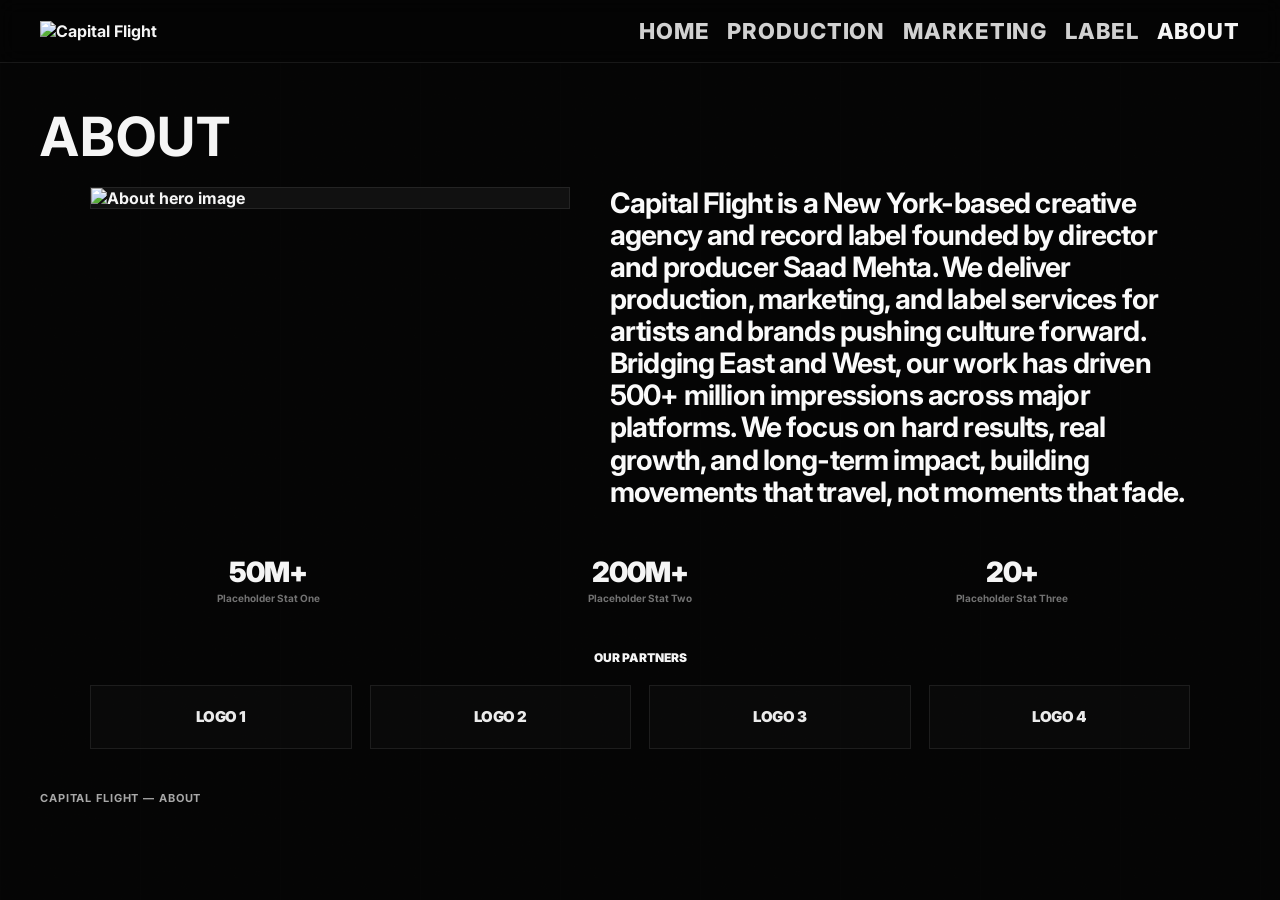
==== about.html @ e08f0485 "Update about.html" ====
<!DOCTYPE html>
<html lang="en">
<head>
  <meta charset="UTF-8" />
  <meta name="viewport" content="width=device-width, initial-scale=1.0" />
  <title>Capital Flight — About</title>
  <link rel="preconnect" href="https://fonts.googleapis.com">
  <link rel="preconnect" href="https://fonts.gstatic.com" crossorigin>
  <link href="https://fonts.googleapis.com/css2?family=Inter:wght@700;800;900&display=swap" rel="stylesheet">
  <link rel="stylesheet" href="style.css">
</head>
<body data-page="about">

  <!-- HEADER -->
  <header class="site-header">
    <div class="header-inner">
      <a class="brand" href="index.html" aria-label="Capital Flight home">
        <img
          class="site-logo"
          src="https://raw.githubusercontent.com/amadcore2099/CFNY/refs/heads/main/images/CF_LOGO_NEW.png"
          alt="Capital Flight"
        >
      </a>

      <button
        class="menu-toggle"
        id="menuToggle"
        aria-label="Open menu"
        aria-expanded="false"
        aria-controls="mobileMenu"
        type="button"
      >
        <span></span>
        <span></span>
        <span></span>
      </button>

      <nav class="main-nav" aria-label="Main navigation">
        <a href="index.html">Home</a>
        <a href="production.html">Production</a>
        <a href="marketing.html">Marketing</a>
        <a href="label.html">Label</a>
        <a href="about.html" aria-current="page">About</a>
      </nav>
    </div>
  </header>

  <!-- MOBILE MENU -->
  <div class="mobile-menu" id="mobileMenu" aria-hidden="true">
    <div class="mobile-menu-backdrop" id="mobileMenuBackdrop"></div>

    <div class="mobile-menu-panel">
      <button
        class="mobile-menu-close"
        id="mobileMenuClose"
        aria-label="Close menu"
        type="button"
      >
        Tap to close ✕
      </button>

      <nav class="mobile-nav" aria-label="Mobile navigation">
        <a href="index.html">Home</a>
        <a href="production.html">Production</a>
        <a href="marketing.html">Marketing</a>
        <a href="label.html">Label</a>
        <a href="about.html" aria-current="page">About</a>
      </nav>
    </div>
  </div>

  <main class="page" id="top">
    <section class="intro">
      <h1 class="intro-title">ABOUT</h1>
      <p class="intro-copy"></p>
    </section>

    <section class="about-shell">
      <div class="about-main">
        <figure class="about-hero">
          <img
            src="https://raw.githubusercontent.com/amadcore2099/CFNY/refs/heads/main/images/ABOUT_HERO.webp"
            alt="About hero image"
          >
        </figure>

        <section class="about-copy-wrap" aria-label="About text">
          <div class="about-copy-mask" id="aboutCopyMask"></div>

          <p class="about-copy about-copy-base">
            Capital Flight is a New York-based creative agency and record label founded by
            director and producer Saad Mehta. We deliver production, marketing, and label
            services for artists and brands pushing culture forward. Bridging East and West,
            our work has driven 500+ million impressions across major platforms. We focus on
            hard results, real growth, and long-term impact, building movements that travel,
            not moments that fade.
          </p>

          <p class="about-copy about-copy-top" id="aboutCopyTop" aria-hidden="true">
            Capital Flight is a New York-based creative agency and record label founded by
            director and producer Saad Mehta. We deliver production, marketing, and label
            services for artists and brands pushing culture forward. Bridging East and West,
            our work has driven 500+ million impressions across major platforms. We focus on
            hard results, real growth, and long-term impact, building movements that travel,
            not moments that fade.
          </p>
        </section>
      </div>

      <section class="about-stats" aria-label="Stats">
        <div class="stat">
          <span class="stat-number">50M+</span>
          <span class="stat-label">Placeholder Stat One</span>
        </div>

        <div class="stat">
          <span class="stat-number">200M+</span>
          <span class="stat-label">Placeholder Stat Two</span>
        </div>

        <div class="stat">
          <span class="stat-number">20+</span>
          <span class="stat-label">Placeholder Stat Three</span>
        </div>
      </section>

      <section class="partners" aria-label="Partners">
        <h2 class="partners-title">Our Partners</h2>

        <div class="partners-grid">
          <div class="partner-logo placeholder">Logo 1</div>
          <div class="partner-logo placeholder">Logo 2</div>
          <div class="partner-logo placeholder">Logo 3</div>
          <div class="partner-logo placeholder">Logo 4</div>
        </div>
      </section>
    </section>
  </main>

  <footer class="footer">Capital Flight — About</footer>

  <script src="app.js"></script>
</body>
</html>
---- style.css ----
/* ==================================================
   ROOT
================================================== */

:root{
  --bg: #050505;
  --text: #f5f5f5;
  --muted: #a8a8a8;
  --line: rgba(255,255,255,0.08);

  --max-width: 1240px;
  --transition: 240ms ease;

  /* background effects */
  --grid-size: 36px;
  --grid-line-color: rgba(185,185,185,0.035);
  --grid-opacity: 1;

  --grain-opacity: 0.08;
  --grain-blend: soft-light;
  --grain-image:
    url("data:image/svg+xml;utf8,<svg xmlns='http://www.w3.org/2000/svg' width='140' height='140' viewBox='0 0 140 140'><filter id='n'><feTurbulence type='fractalNoise' baseFrequency='0.9' numOctaves='2' stitchTiles='stitch'/></filter><rect width='100%25' height='100%25' filter='url(%23n)' opacity='1'/></svg>");

  /* card surface */
  --card-bg: rgba(255,255,255,0.03);
  --card-border: rgba(255,255,255,0.10);
  --card-hover-border: rgba(255,255,255,0.18);
  --card-thumb-bg: rgba(255,255,255,0.04);

  /* header controls */
  --header-bg: rgba(5,5,5,0.78);
  --header-border: rgba(255,255,255,0.08);
  --header-blur: 10px;
  --header-padding-y: 18px;
  --header-padding-x: 20px;
  --header-gap: 20px;
  --header-z: 20;

  /* logo controls */
  --logo-width: 180px;
  --logo-height: auto;
  --logo-max-width: none;
  --logo-offset-x: 0px;
  --logo-offset-y: 0px;

  /* nav controls */
  --nav-gap: 18px;
  --nav-link-size: 22px;
  --nav-letter-spacing: .04em;
  --nav-opacity: .85;

  /* mobile menu */
  --menu-button-size: 54px;
  --menu-bar-width: 42px;
  --menu-bar-height: 8px;
  --menu-bar-gap: 7px;
  --menu-overlay-bg: rgba(0,0,0,0.82);
  --menu-overlay-blur: 10px;
  --menu-panel-padding-top: 120px;
  --menu-panel-padding-x: 28px;
  --menu-panel-padding-bottom: 40px;
  --menu-link-size: clamp(28px, 7vw, 44px);
  --menu-close-size: 12px;

  /* about page */
  --about-width: 1100px;
  --about-gap: 40px;
  --about-pad-bottom: 42px;
  --about-image-col: minmax(320px, 480px);
  --about-text-col: minmax(320px, 1fr);

  --hero-radius: 0px;

  --about-body-size: clamp(22px, 2.2vw, 34px);
  --about-body-line: 1.14;
  --about-body-letter: -0.03em;

  --about-base-color: rgba(255,255,255,0.22);
  --about-top-color: rgba(255,255,255,0.98);

  --stat-number-size: 28px;
  --stat-label-size: 10px;

  --partner-logo-height: 34px;
  --partner-gap: 18px;

  --soft: rgba(255,255,255,0.44);
}


/* ==================================================
   RESET
================================================== */

*{
  box-sizing: border-box;
}

html{
  scroll-behavior: smooth;
}

body{
  position: relative;
  margin: 0;
  background: var(--bg);
  color: var(--text);
  font-family: "Inter", sans-serif;
  font-weight: 700;
  -webkit-font-smoothing: antialiased;
}

body.modal-open{
  overflow: hidden;
}

img{
  display: block;
  width: 100%;
}

a{
  color: inherit;
  text-decoration: none;
}


/* ==================================================
   BACKGROUND EFFECTS
================================================== */

body::before{
  content: "";
  position: fixed;
  inset: 0;
  z-index: 0;
  pointer-events: none;
  opacity: .45;
  background-image:
    repeating-linear-gradient(
      to right,
      rgba(255,255,255,0.035) 0px,
      rgba(255,255,255,0.035) 1px,
      transparent 1px,
      transparent 140px
    );
  mix-blend-mode: overlay;
}

body::after{
  content: "";
  position: fixed;
  inset: -20%;
  z-index: 1;
  pointer-events: none;
  opacity: var(--grain-opacity);
  background-image: var(--grain-image);
  background-repeat: repeat;
  background-size: 180px 180px;
  mix-blend-mode: var(--grain-blend);
  animation: grainShift 8s steps(8) infinite;
}

@keyframes grainShift{
  0%   { transform: translate(0, 0); }
  20%  { transform: translate(-2%, 1.5%); }
  40%  { transform: translate(1.5%, -2%); }
  60%  { transform: translate(-1%, 2%); }
  80%  { transform: translate(2%, -1%); }
  100% { transform: translate(0, 0); }
}

/* keep content above bg effects */
.site-header,
.page,
.footer,
.home-main,
.video-lightbox,
.thumb-clone{
  position: relative;
  z-index: 2;
}


/* ==================================================
   HEADER
================================================== */

.site-header{
  position: sticky;
  top: 0;
  z-index: var(--header-z);
  background: var(--header-bg);
  backdrop-filter: blur(var(--header-blur));
  border-bottom: 1px solid var(--header-border);
}

.header-inner{
  display: flex;
  justify-content: space-between;
  align-items: center;
  gap: var(--header-gap);

  max-width: var(--max-width);
  margin: auto;
  padding: var(--header-padding-y) var(--header-padding-x);
}

.brand{
  display: flex;
  align-items: center;
  flex-shrink: 0;
  white-space: nowrap;
}

.site-logo{
  display: block;
  width: var(--logo-width);
  height: var(--logo-height);
  max-width: var(--logo-max-width);
  object-fit: contain;
  transform: translate(var(--logo-offset-x), var(--logo-offset-y));
}

.main-nav{
  display: flex;
  flex-wrap: wrap;
  justify-content: flex-end;
  gap: var(--nav-gap);
}

.main-nav a,
.home-nav a{
  font-size: var(--nav-link-size);
  letter-spacing: var(--nav-letter-spacing);
  text-transform: uppercase;
  opacity: var(--nav-opacity);
  transition:
    opacity var(--transition),
    transform var(--transition),
    color var(--transition);
  font-weight: 800;
}

.main-nav a:hover,
.home-nav a:hover,
.main-nav a[aria-current="page"],
.mobile-nav a[aria-current="page"]{
  opacity: 1;
}

.main-nav a:hover,
.home-nav a:hover{
  transform: translateY(-1px);
}


/* ==================================================
   MOBILE MENU
================================================== */

.menu-toggle{
  display: none;
  flex-direction: column;
  justify-content: center;
  gap: var(--menu-bar-gap);
  width: var(--menu-button-size);
  height: var(--menu-button-size);
  padding: 0;
  border: 0;
  background: transparent;
  cursor: pointer;
  flex-shrink: 0;
}

.menu-toggle span{
  display: block;
  width: var(--menu-bar-width);
  height: var(--menu-bar-height);
  margin-left: auto;
  border-radius: 999px;
  background: #fff;
  transition: transform var(--transition), opacity var(--transition);
}

.mobile-menu{
  position: fixed;
  inset: 0;
  z-index: 9998;
  opacity: 0;
  visibility: hidden;
  pointer-events: none;
  transition: opacity var(--transition), visibility var(--transition);
}

.mobile-menu.is-open{
  opacity: 1;
  visibility: visible;
  pointer-events: auto;
}

.mobile-menu-backdrop{
  position: absolute;
  inset: 0;
  background: var(--menu-overlay-bg);
  backdrop-filter: blur(var(--menu-overlay-blur));
  -webkit-backdrop-filter: blur(var(--menu-overlay-blur));
}

.mobile-menu-panel{
  position: relative;
  z-index: 2;
  display: flex;
  flex-direction: column;
  justify-content: center;
  min-height: 100%;
  padding:
    var(--menu-panel-padding-top)
    var(--menu-panel-padding-x)
    var(--menu-panel-padding-bottom);
}

.mobile-menu-close{
  position: absolute;
  top: 28px;
  right: 24px;
  border: 0;
  background: transparent;
  color: var(--text);
  font: inherit;
  font-size: var(--menu-close-size);
  letter-spacing: .12em;
  text-transform: uppercase;
  cursor: pointer;
  opacity: .8;
  transition: opacity var(--transition);
}

.mobile-menu-close:hover{
  opacity: 1;
}

.mobile-nav{
  display: flex;
  flex-direction: column;
  align-items: flex-start;
  gap: 20px;
}

.mobile-nav a{
  font-size: var(--menu-link-size);
  line-height: 1;
  letter-spacing: .04em;
  text-transform: uppercase;
  transition: opacity var(--transition), transform var(--transition);
}

.mobile-nav a:hover{
  opacity: .7;
  transform: translateX(2px);
}


/* ==================================================
   PAGE LAYOUT
================================================== */

.page{
  max-width: var(--max-width);
  margin: auto;
  padding: 40px 20px var(--about-pad-bottom);
}

.intro{
  display: flex;
  justify-content: space-between;
  align-items: flex-end;
  gap: 20px;
  padding: 8px 0 24px;
}

.intro-title{
  margin: 0;
  font-size: clamp(30px, 5vw, 54px);
  line-height: .96;
  letter-spacing: .02em;
  text-transform: uppercase;
}

.intro-copy{
  max-width: 520px;
  margin: 0;
  color: var(--muted);
  font-size: 13px;
  line-height: 1.6;
}


/* ==================================================
   ARCHIVE
================================================== */

.archive-year{
  padding: 40px 0 10px;
  border-top: 1px solid var(--line);
}

.archive-year:first-of-type{
  padding-top: 12px;
  border-top: 0;
}

.year-label{
  margin: 0 0 22px;
  font-size: 32px;
  letter-spacing: .03em;
}

.project-grid{
  display: grid;
  grid-template-columns: repeat(3, 1fr);
  gap: 28px 22px;
}


/* ==================================================
   PROJECT CARD
================================================== */

.project-card{
  position: relative;
  display: block;
  overflow: hidden;
  cursor: pointer;

  background: var(--card-bg);
  border: none;
  backdrop-filter: blur(6px);
  -webkit-backdrop-filter: blur(6px);

  transition:
    transform var(--transition),
    box-shadow var(--transition),
    background var(--transition),
    filter var(--transition);
}

.project-card:hover,
.project-card:focus-visible{
  transform: translateY(-4px);
  box-shadow: 0 20px 50px rgba(0,0,0,0.34);
  background: rgba(255,255,255,0.05);
}

.project-thumb{
  position: relative;
  aspect-ratio: 16 / 10;
  overflow: hidden;
  background: var(--card-thumb-bg);
}

.project-thumb::after{
  content: "";
  position: absolute;
  inset: 0;
  background:
    linear-gradient(
      to top,
      rgba(0,0,0,0.36) 0%,
      rgba(0,0,0,0.08) 38%,
      rgba(0,0,0,0) 70%
    );
  opacity: 0;
  transition: opacity var(--transition);
  pointer-events: none;
  z-index: 1;
}

.project-thumb img{
  width: 100%;
  height: 100%;
  object-fit: cover;
  transition:
    transform .45s ease,
    opacity var(--transition),
    filter var(--transition);
}

.project-card:hover .project-thumb::after,
.project-card:focus-visible .project-thumb::after{
  opacity: 1;
}

.project-card:hover .project-thumb img,
.project-card:focus-visible .project-thumb img{
  transform: scale(1.04);
  opacity: .5;
  filter: brightness(0.62);
}

.project-info{
  position: absolute;
  inset: 0;
  z-index: 3;

  display: flex;
  flex-direction: column;
  align-items: center;
  justify-content: center;

  padding: 20px;
  text-align: center;
  pointer-events: none;

  opacity: 0;
  background: transparent;

  transition: opacity var(--transition);
}

.project-card:hover .project-info,
.project-card:focus-visible .project-info{
  opacity: 1;
}


/* ==================================================
   PROJECT OVERLAY
================================================== */

.project-overlay{
  position: absolute;
  inset: 0;
  display: grid;
  place-items: center;
  pointer-events: none;

  background: rgba(0,0,0,0);
  backdrop-filter: blur(0px);
  -webkit-backdrop-filter: blur(0px);

  transition:
    background var(--transition),
    backdrop-filter var(--transition),
    -webkit-backdrop-filter var(--transition);
}

.project-card:hover .project-overlay,
.project-card:focus-visible .project-overlay{
  background: rgba(0,0,0,0.22);
  backdrop-filter: blur(4px);
  -webkit-backdrop-filter: blur(4px);
}


/* ==================================================
   TEXT
================================================== */

.project-title{
  margin: 0;

  font-size: clamp(18px, 2.6vw, 34px);
  line-height: 1.08;
  letter-spacing: -0.005em;
  text-transform: uppercase;

  color: rgba(255,255,255,0.92);

  transform: translateY(14px);
  opacity: 0;

  transition:
    transform var(--transition),
    opacity var(--transition);

  transition-delay: 40ms;
}

.project-sub{
  margin: 10px 0 0;

  font-size: clamp(13px, 1.2vw, 16px);
  letter-spacing: .12em;
  text-transform: uppercase;

  color: #ffffff;

  transform: translateY(14px);
  opacity: 0;

  transition:
    transform var(--transition),
    opacity var(--transition);

  transition-delay: 90ms;
}

.project-card:hover .project-title,
.project-card:focus-visible .project-title{
  transform: translateY(0);
  opacity: 1;
}

.project-card:hover .project-sub,
.project-card:focus-visible .project-sub{
  transform: translateY(0);
  opacity: 1;
}


/* ==================================================
   FOOTER
================================================== */

.footer{
  max-width: var(--max-width);
  margin: auto;
  padding: 0 20px 40px;
  color: var(--muted);
  font-size: 11px;
  letter-spacing: .08em;
  text-transform: uppercase;
}


/* ==================================================
   VIDEO LIGHTBOX
================================================== */

.video-lightbox{
  position: fixed;
  inset: 0;
  z-index: 9999;

  display: flex;
  align-items: center;
  justify-content: center;
  padding: 28px;

  background: rgba(0,0,0,0.1);
  backdrop-filter: blur(0px);
  -webkit-backdrop-filter: blur(0px);

  opacity: 0;
  visibility: hidden;
  pointer-events: none;

  transition:
    opacity 300ms ease,
    visibility 300ms ease,
    background 300ms ease,
    backdrop-filter 300ms ease,
    -webkit-backdrop-filter 300ms ease;
}

.video-lightbox.is-open{
  opacity: 1;
  visibility: visible;
  pointer-events: auto;
  background: rgba(0,0,0,0.82);
  backdrop-filter: blur(16px);
  -webkit-backdrop-filter: blur(16px);
}

.video-lightbox-inner{
  position: relative;
  width: min(75vw, 980px);
}

.video-frame-wrap{
  position: relative;
  width: 100%;
  aspect-ratio: 16 / 9;
  overflow: hidden;

  background: #000;
  border: 1px solid rgba(255,255,255,0.12);
  box-shadow: 0 40px 100px rgba(0,0,0,0.55);

  opacity: 0;
  transition: opacity 220ms ease;
}

.video-frame-wrap.is-ready{
  opacity: 1;
}

.video-frame-wrap iframe{
  display: block;
  width: 100%;
  height: 100%;
  border: 0;
}

.video-poster{
  position: absolute;
  inset: 0;
  background-position: center;
  background-size: cover;
  background-repeat: no-repeat;
  opacity: 1;
  transition: opacity 220ms ease;
}

.video-poster.is-hidden{
  opacity: 0;
}

.video-close{
  position: absolute;
  top: -14px;
  right: -14px;
  z-index: 4;

  display: grid;
  place-items: center;
  width: 46px;
  height: 46px;

  border-radius: 999px;
  border: 1px solid rgba(255,255,255,0.18);
  background: rgba(0,0,0,0.85);
  color: #fff;

  font: inherit;
  font-size: 16px;
  cursor: pointer;

  transition:
    transform var(--transition),
    background var(--transition);
}

.video-close:hover{
  transform: scale(1.06);
  background: rgba(20,20,20,0.95);
}

.video-fallback{
  position: absolute;
  right: 16px;
  bottom: 16px;
  z-index: 3;
}

.video-fallback a{
  display: inline-flex;
  align-items: center;
  justify-content: center;
  min-height: 42px;
  padding: 0 16px;

  border: 1px solid rgba(255,255,255,0.18);
  background: rgba(0,0,0,0.72);
  color: #fff;

  font-size: 11px;
  letter-spacing: .08em;
  text-transform: uppercase;
}


/* ==================================================
   THUMB CLONE
================================================== */

.thumb-clone{
  position: fixed;
  z-index: 10001;
  overflow: hidden;
  pointer-events: none;
  transform-origin: center center;

  border-radius: 0;
  background: #111;
  box-shadow: 0 24px 70px rgba(0,0,0,0.42);
}

.thumb-clone img{
  display: block;
  width: 100%;
  height: 100%;
  object-fit: cover;
}


/* ==================================================
   ABOUT
================================================== */

.about-shell{
  width: min(100%, var(--about-width));
  margin: 0 auto;
}

.about-main{
  display: grid;
  grid-template-columns: var(--about-image-col) var(--about-text-col);
  gap: var(--about-gap);
  align-items: start;
  margin-bottom: 42px;
}

.about-hero{
  position: relative;
  margin: 0;
  border: 1px solid var(--line);
  border-radius: var(--hero-radius);
  overflow: hidden;
  background: #111;
  width: 100%;
}

.about-hero img{
  display: block;
  width: 100%;
  height: auto;
  object-fit: cover;
}

.about-copy-wrap{
  position: relative;
  margin: 0;
  width: 100%;
}

.about-copy-mask{
  display: none;
}

.about-copy{
  margin: 0;
  font-size: var(--about-body-size);
  line-height: var(--about-body-line);
  letter-spacing: var(--about-body-letter);
  text-align: left;
  font-weight: 700;
  color: var(--about-top-color);
  -webkit-font-smoothing: antialiased;
}

.about-copy-base{
  position: relative;
  z-index: 1;
  color: var(--about-top-color);
}

.about-copy-top{
  display: none;
}

.about-stats{
  display: grid;
  grid-template-columns: repeat(3, minmax(0, 1fr));
  gap: 16px;
  margin: 0 0 42px;
  padding-top: 8px;
}

.stat{
  text-align: center;
}

.stat-number{
  display: block;
  margin-bottom: 6px;
  color: var(--text);
  font-size: var(--stat-number-size);
  line-height: 1;
  font-weight: 900;
  letter-spacing: -0.04em;
}

.stat-label{
  display: block;
  color: var(--soft);
  font-size: var(--stat-label-size);
  line-height: 1.2;
  font-weight: 700;
}

.partners{
  padding-top: 4px;
}

.partners-title{
  margin: 0 0 20px;
  text-align: center;
  color: var(--text);
  font-size: 12px;
  font-weight: 900;
  letter-spacing: 0;
  text-transform: uppercase;
}

.partners-grid{
  display: grid;
  grid-template-columns: repeat(4, minmax(0, 1fr));
  gap: var(--partner-gap);
  align-items: center;
}

.partner-logo{
  display: flex;
  align-items: center;
  justify-content: center;
  min-height: 58px;
  border: 1px solid transparent;
  color: rgba(255,255,255,0.92);
  font-size: 17px;
  font-weight: 900;
  letter-spacing: -0.03em;
  text-transform: uppercase;
  text-align: center;
}

.partner-logo img{
  display: block;
  max-width: 100%;
  max-height: var(--partner-logo-height);
  width: auto;
  height: auto;
  object-fit: contain;
  filter: grayscale(1) brightness(1.2);
  opacity: 0.95;
}

.partner-logo.placeholder{
  min-height: 64px;
  padding: 6px;
  border-color: var(--line);
  background: rgba(255,255,255,0.02);
  font-size: 15px;
  line-height: 1;
}

.contact-copy{
  max-width: 720px;
  margin: 0;
  color: var(--muted);
  font-size: 14px;
  line-height: 1.7;
}


/* ==================================================
   HOME
================================================== */

.home-main{
  max-width: 900px;
  margin: 0 auto;
  padding: 80px 20px 100px;
}

.home-title{
  margin: 0 0 18px;
  font-size: clamp(40px, 9vw, 96px);
  line-height: .9;
  letter-spacing: .02em;
  text-transform: uppercase;
}

.home-copy{
  max-width: 560px;
  margin: 0 0 40px;
  color: var(--muted);
  font-size: 14px;
  line-height: 1.7;
}

.home-nav{
  display: grid;
  grid-template-columns: repeat(2, minmax(0, 1fr));
  gap: 18px;
}

.home-link{
  display: block;
  padding: 22px;
  background: rgba(255,255,255,0.025);
  border: 1px solid var(--line);
  backdrop-filter: blur(6px);
  -webkit-backdrop-filter: blur(6px);

  transition:
    transform var(--transition),
    border-color var(--transition),
    box-shadow var(--transition),
    background var(--transition);
}

.home-link:hover{
  transform: translateY(-4px);
  border-color: rgba(255,255,255,0.14);
  box-shadow: 0 20px 50px rgba(0,0,0,0.28);
  background: rgba(255,255,255,0.04);
}

.home-link-title{
  display: block;
  margin-bottom: 8px;
  font-size: 18px;
  letter-spacing: .04em;
  text-transform: uppercase;
}

.home-link-sub{
  display: block;
  color: var(--muted);
  font-size: 11px;
  line-height: 1.5;
  letter-spacing: .08em;
  text-transform: uppercase;
}


/* ==================================================
   RESPONSIVE
================================================== */

@media (max-width: 1000px){
  .project-grid{
    grid-template-columns: repeat(2, 1fr);
  }

  .about-main{
    grid-template-columns: 1fr;
    gap: 28px;
  }
}

@media (max-width: 760px){
  :root{
    --grid-size: 28px;
    --grain-opacity: 0.06;
    --logo-width: 160px;

    --menu-button-size: 52px;
    --menu-bar-width: 40px;
    --menu-bar-height: 8px;
    --menu-bar-gap: 7px;
    --menu-panel-padding-top: 120px;
    --menu-panel-padding-x: 24px;
    --menu-panel-padding-bottom: 40px;

    --about-width: 100%;
    --about-gap: 24px;
    --about-body-size: clamp(26px, 7.2vw, 40px);
    --about-body-line: 1.06;
    --stat-number-size: 24px;
    --partner-gap: 12px;
    --partner-logo-height: 28px;
  }

  .header-inner{
    flex-direction: row;
    justify-content: space-between;
    align-items: center;
  }

  .main-nav{
    display: none;
  }

  .menu-toggle{
    display: flex;
  }

  .intro{
    flex-direction: column;
    align-items: flex-start;
  }

  .project-grid,
  .home-nav{
    grid-template-columns: 1fr;
  }

  .about-stats{
    grid-template-columns: 1fr;
  }

  .partners-grid{
    grid-template-columns: repeat(2, minmax(0, 1fr));
  }

  .project-card iframe,
  .project-card video,
  .project-card .project-thumb,
  .project-card .project-overlay{
    pointer-events: none;
  }

  .video-lightbox{
    padding: 16px;
  }

  .video-lightbox-inner{
    width: 100%;
  }

  .video-close{
    top: -10px;
    right: -4px;
    width: 42px;
    height: 42px;
  }

  .partner-logo{
    font-size: 14px;
  }
}

@media (max-width: 560px){
  .partners-grid{
    grid-template-columns: 1fr;
  }
}
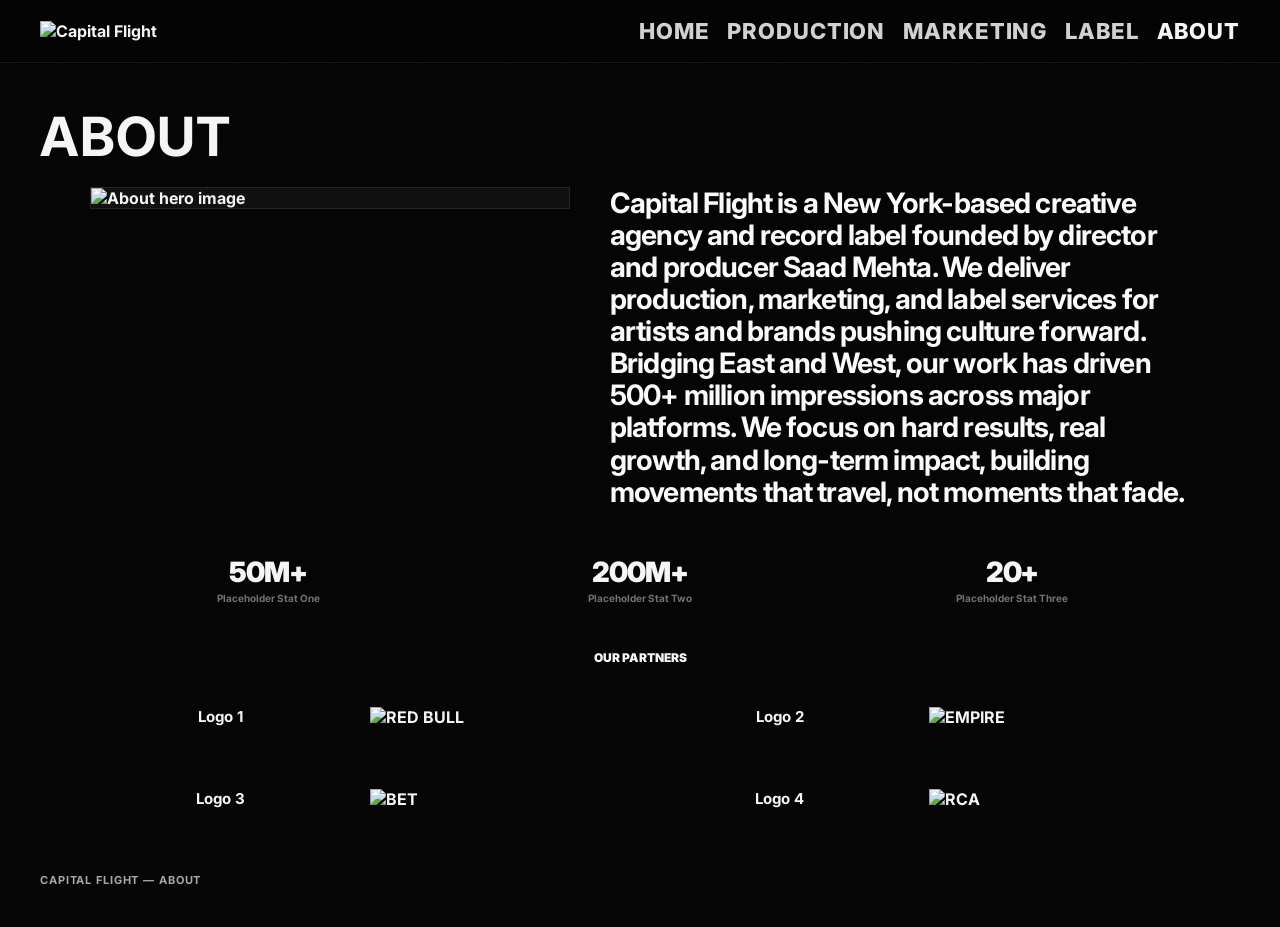
==== commit 75cf6844: "Update about.html" ====
--- a/about.html
+++ b/about.html
@@ -129,9 +129,13 @@
 
         <div class="partners-grid">
           <div class="partner-logo placeholder">Logo 1</div>
+          <img src="https://raw.githubusercontent.com/amadcore2099/CFNY/refs/heads/main/images/RED%20BULL.png" alt="RED BULL">
           <div class="partner-logo placeholder">Logo 2</div>
+          <img src="https://raw.githubusercontent.com/amadcore2099/CFNY/refs/heads/main/images/EMPIRE.png" alt="EMPIRE">
           <div class="partner-logo placeholder">Logo 3</div>
+          <img src="https://raw.githubusercontent.com/amadcore2099/CFNY/refs/heads/main/images/BET.png" alt="BET">
           <div class="partner-logo placeholder">Logo 4</div>
+             <img src="https://raw.githubusercontent.com/amadcore2099/CFNY/refs/heads/main/images/RCA.png" alt="RCA">
         </div>
       </section>
     </section>
--- a/style.css
+++ b/style.css
@@ -905,14 +905,14 @@
   display: flex;
   align-items: center;
   justify-content: center;
-  min-height: 58px;
-  border: 1px solid transparent;
-  color: rgba(255,255,255,0.92);
-  font-size: 17px;
-  font-weight: 900;
-  letter-spacing: -0.03em;
-  text-transform: uppercase;
-  text-align: center;
+
+  /* kill all box visuals */
+  background: none !important;
+  border: none !important;
+  box-shadow: none !important;
+
+  padding: 0;
+  min-height: auto;
 }
 
 .partner-logo img{
@@ -922,8 +922,9 @@
   width: auto;
   height: auto;
   object-fit: contain;
-  filter: grayscale(1) brightness(1.2);
-  opacity: 0.95;
+
+  filter: none;
+  opacity: 1;
 }
 
 .partner-logo.placeholder{
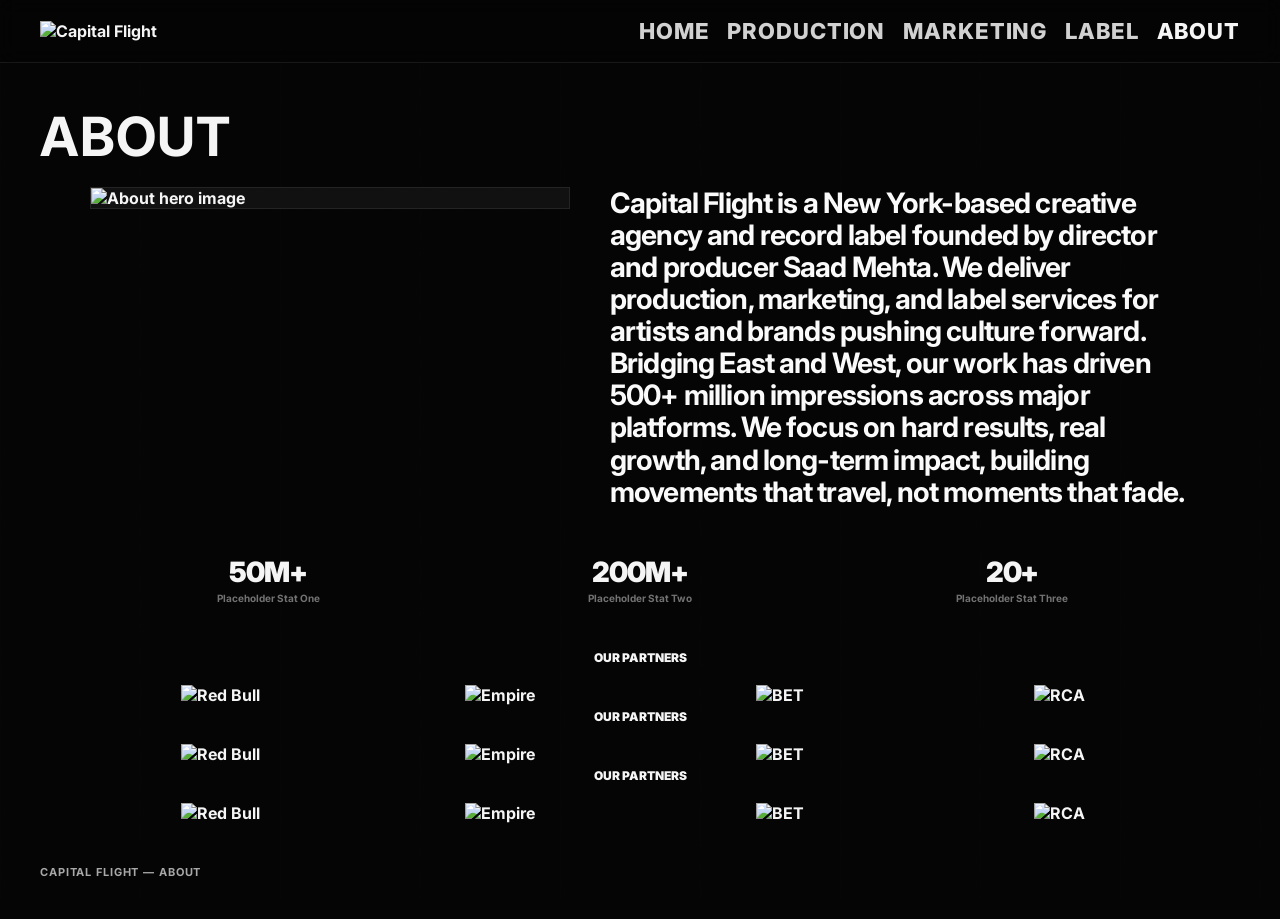
==== commit e48d53c1: "Update about.html" ====
--- a/about.html
+++ b/about.html
@@ -124,21 +124,69 @@
         </div>
       </section>
 
-      <section class="partners" aria-label="Partners">
-        <h2 class="partners-title">Our Partners</h2>
+<section class="partners" aria-label="Partners">
+  <h2 class="partners-title">Our Partners</h2>
 
-        <div class="partners-grid">
-          <div class="partner-logo placeholder">Logo 1</div>
-          <img src="https://raw.githubusercontent.com/amadcore2099/CFNY/refs/heads/main/images/RED%20BULL.png" alt="RED BULL">
-          <div class="partner-logo placeholder">Logo 2</div>
-          <img src="https://raw.githubusercontent.com/amadcore2099/CFNY/refs/heads/main/images/EMPIRE.png" alt="EMPIRE">
-          <div class="partner-logo placeholder">Logo 3</div>
-          <img src="https://raw.githubusercontent.com/amadcore2099/CFNY/refs/heads/main/images/BET.png" alt="BET">
-          <div class="partner-logo placeholder">Logo 4</div>
-             <img src="https://raw.githubusercontent.com/amadcore2099/CFNY/refs/heads/main/images/RCA.png" alt="RCA">
-        </div>
-      </section>
-    </section>
+  <div class="partners-grid">
+    <div class="partner-logo">
+      <img src="https://raw.githubusercontent.com/amadcore2099/CFNY/refs/heads/main/images/RED%20BULL.png" alt="Red Bull">
+    </div>
+
+    <div class="partner-logo">
+      <img src="https://raw.githubusercontent.com/amadcore2099/CFNY/refs/heads/main/images/EMPIRE.png" alt="Empire">
+    </div>
+
+    <div class="partner-logo">
+      <img src="https://raw.githubusercontent.com/amadcore2099/CFNY/refs/heads/main/images/BET.png" alt="BET">
+    </div>
+
+    <div class="partner-logo">
+      <img src="https://raw.githubusercontent.com/amadcore2099/CFNY/refs/heads/main/images/RCA.png" alt="RCA">
+    </div>
+  </div>
+<section class="partners" aria-label="Partners">
+  <h2 class="partners-title">Our Partners</h2>
+
+  <div class="partners-grid">
+    <div class="partner-logo">
+      <img src="https://raw.githubusercontent.com/amadcore2099/CFNY/refs/heads/main/images/RED%20BULL.png" alt="Red Bull">
+    </div>
+
+    <div class="partner-logo">
+      <img src="https://raw.githubusercontent.com/amadcore2099/CFNY/refs/heads/main/images/EMPIRE.png" alt="Empire">
+    </div>
+
+    <div class="partner-logo">
+      <img src="https://raw.githubusercontent.com/amadcore2099/CFNY/refs/heads/main/images/BET.png" alt="BET">
+    </div>
+
+    <div class="partner-logo">
+      <img src="https://raw.githubusercontent.com/amadcore2099/CFNY/refs/heads/main/images/RCA.png" alt="RCA">
+    </div>
+  </div>
+</section>
+  <section class="partners" aria-label="Partners">
+  <h2 class="partners-title">Our Partners</h2>
+
+  <div class="partners-grid">
+    <div class="partner-logo">
+      <img src="https://raw.githubusercontent.com/amadcore2099/CFNY/refs/heads/main/images/RED%20BULL.png" alt="Red Bull">
+    </div>
+
+    <div class="partner-logo">
+      <img src="https://raw.githubusercontent.com/amadcore2099/CFNY/refs/heads/main/images/EMPIRE.png" alt="Empire">
+    </div>
+
+    <div class="partner-logo">
+      <img src="https://raw.githubusercontent.com/amadcore2099/CFNY/refs/heads/main/images/BET.png" alt="BET">
+    </div>
+
+    <div class="partner-logo">
+      <img src="https://raw.githubusercontent.com/amadcore2099/CFNY/refs/heads/main/images/RCA.png" alt="RCA">
+    </div>
+  </div>
+</section>
+  </section>
   </main>
 
   <footer class="footer">Capital Flight — About</footer>
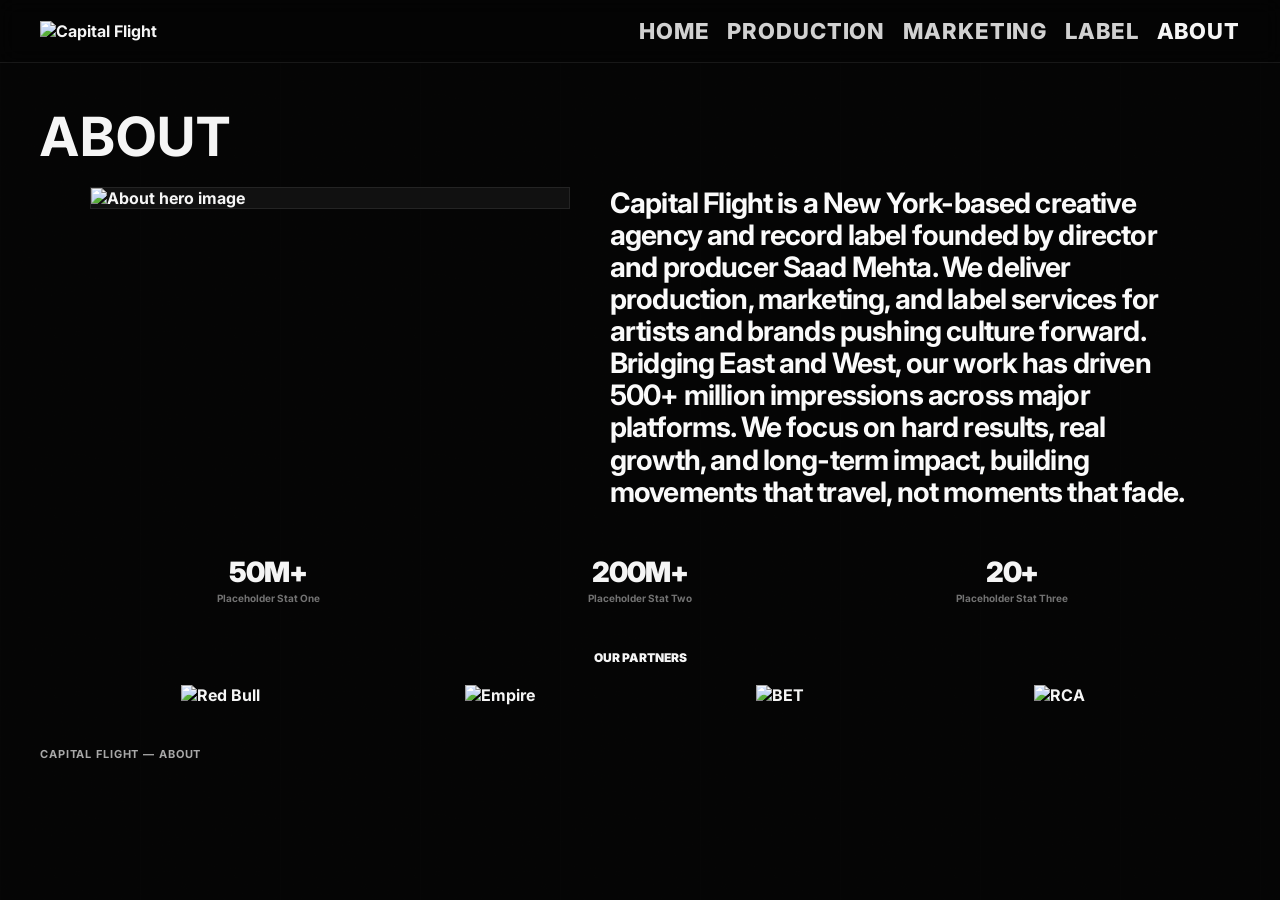
==== commit e45474b5: "Update about.html" ====
--- a/about.html
+++ b/about.html
@@ -124,69 +124,28 @@
         </div>
       </section>
 
-<section class="partners" aria-label="Partners">
-  <h2 class="partners-title">Our Partners</h2>
+      <section class="partners" aria-label="Partners">
+        <h2 class="partners-title">Our Partners</h2>
 
-  <div class="partners-grid">
-    <div class="partner-logo">
-      <img src="https://raw.githubusercontent.com/amadcore2099/CFNY/refs/heads/main/images/RED%20BULL.png" alt="Red Bull">
-    </div>
+        <div class="partners-grid">
+          <div class="partner-logo">
+            <img src="https://raw.githubusercontent.com/amadcore2099/CFNY/refs/heads/main/images/RED%20BULL.png" alt="Red Bull">
+          </div>
 
-    <div class="partner-logo">
-      <img src="https://raw.githubusercontent.com/amadcore2099/CFNY/refs/heads/main/images/EMPIRE.png" alt="Empire">
-    </div>
+          <div class="partner-logo">
+            <img src="https://raw.githubusercontent.com/amadcore2099/CFNY/refs/heads/main/images/EMPIRE.png" alt="Empire">
+          </div>
 
-    <div class="partner-logo">
-      <img src="https://raw.githubusercontent.com/amadcore2099/CFNY/refs/heads/main/images/BET.png" alt="BET">
-    </div>
+          <div class="partner-logo">
+            <img src="https://raw.githubusercontent.com/amadcore2099/CFNY/refs/heads/main/images/BET.png" alt="BET">
+          </div>
 
-    <div class="partner-logo">
-      <img src="https://raw.githubusercontent.com/amadcore2099/CFNY/refs/heads/main/images/RCA.png" alt="RCA">
-    </div>
-  </div>
-<section class="partners" aria-label="Partners">
-  <h2 class="partners-title">Our Partners</h2>
-
-  <div class="partners-grid">
-    <div class="partner-logo">
-      <img src="https://raw.githubusercontent.com/amadcore2099/CFNY/refs/heads/main/images/RED%20BULL.png" alt="Red Bull">
-    </div>
-
-    <div class="partner-logo">
-      <img src="https://raw.githubusercontent.com/amadcore2099/CFNY/refs/heads/main/images/EMPIRE.png" alt="Empire">
-    </div>
-
-    <div class="partner-logo">
-      <img src="https://raw.githubusercontent.com/amadcore2099/CFNY/refs/heads/main/images/BET.png" alt="BET">
-    </div>
-
-    <div class="partner-logo">
-      <img src="https://raw.githubusercontent.com/amadcore2099/CFNY/refs/heads/main/images/RCA.png" alt="RCA">
-    </div>
-  </div>
-</section>
-  <section class="partners" aria-label="Partners">
-  <h2 class="partners-title">Our Partners</h2>
-
-  <div class="partners-grid">
-    <div class="partner-logo">
-      <img src="https://raw.githubusercontent.com/amadcore2099/CFNY/refs/heads/main/images/RED%20BULL.png" alt="Red Bull">
-    </div>
-
-    <div class="partner-logo">
-      <img src="https://raw.githubusercontent.com/amadcore2099/CFNY/refs/heads/main/images/EMPIRE.png" alt="Empire">
-    </div>
-
-    <div class="partner-logo">
-      <img src="https://raw.githubusercontent.com/amadcore2099/CFNY/refs/heads/main/images/BET.png" alt="BET">
-    </div>
-
-    <div class="partner-logo">
-      <img src="https://raw.githubusercontent.com/amadcore2099/CFNY/refs/heads/main/images/RCA.png" alt="RCA">
-    </div>
-  </div>
-</section>
-  </section>
+          <div class="partner-logo">
+            <img src="https://raw.githubusercontent.com/amadcore2099/CFNY/refs/heads/main/images/RCA.png" alt="RCA">
+          </div>
+        </div>
+      </section>
+    </section>
   </main>
 
   <footer class="footer">Capital Flight — About</footer>
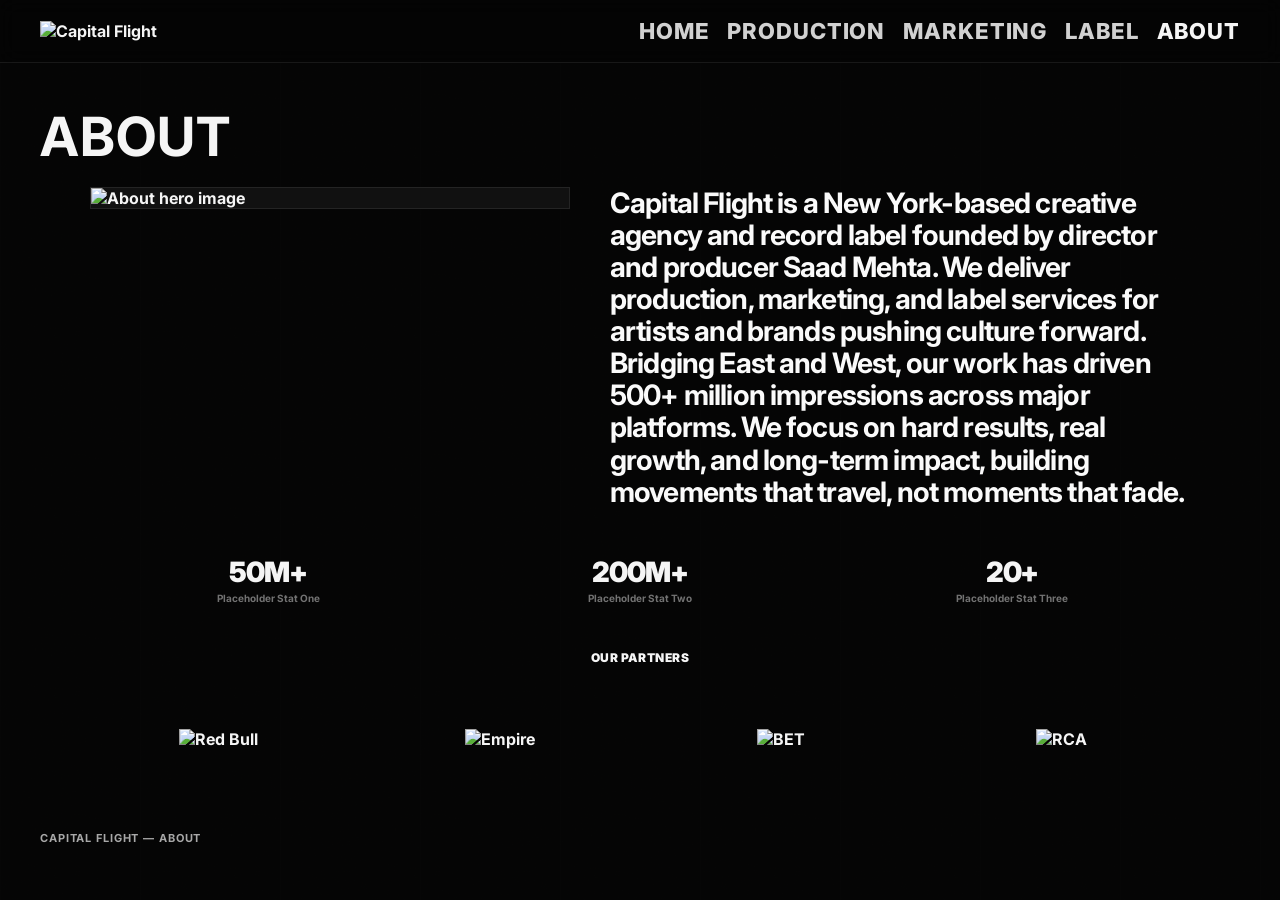
==== commit 45f6c6ad: "Update about.html" ====
--- a/about.html
+++ b/about.html
@@ -129,7 +129,7 @@
 
         <div class="partners-grid">
           <div class="partner-logo">
-            <img src="https://raw.githubusercontent.com/amadcore2099/CFNY/refs/heads/main/images/RED%20BULL.png" alt="Red Bull">
+            <img src="https://raw.githubusercontent.com/amadcore2099/CFNY/refs/heads/main/images/RED%20BULL%20LOGO.png" alt="Red Bull">
           </div>
 
           <div class="partner-logo">
--- a/style.css
+++ b/style.css
@@ -80,9 +80,6 @@
 
   --stat-number-size: 28px;
   --stat-label-size: 10px;
-
-  --partner-logo-height: 34px;
-  --partner-gap: 18px;
 
   --soft: rgba(255,255,255,0.44);
 }
@@ -885,19 +882,19 @@
 }
 
 .partners-title{
-  margin: 0 0 20px;
+  margin: 0 0 24px;
   text-align: center;
   color: var(--text);
   font-size: 12px;
   font-weight: 900;
-  letter-spacing: 0;
+  letter-spacing: 0.04em;
   text-transform: uppercase;
 }
 
 .partners-grid{
   display: grid;
   grid-template-columns: repeat(4, minmax(0, 1fr));
-  gap: var(--partner-gap);
+  gap: 24px;
   align-items: center;
 }
 
@@ -905,35 +902,20 @@
   display: flex;
   align-items: center;
   justify-content: center;
-
-  /* kill all box visuals */
-  background: none !important;
-  border: none !important;
-  box-shadow: none !important;
-
-  padding: 0;
-  min-height: auto;
+  min-height: 100px;
+  padding: 12px;
+  background: none;
+  border: none;
+  box-shadow: none;
 }
 
 .partner-logo img{
   display: block;
-  max-width: 100%;
-  max-height: var(--partner-logo-height);
   width: auto;
   height: auto;
+  max-width: 180px;
+  max-height: 56px;
   object-fit: contain;
-
-  filter: none;
-  opacity: 1;
-}
-
-.partner-logo.placeholder{
-  min-height: 64px;
-  padding: 6px;
-  border-color: var(--line);
-  background: rgba(255,255,255,0.02);
-  font-size: 15px;
-  line-height: 1;
 }
 
 .contact-copy{
@@ -1051,8 +1033,6 @@
     --about-body-size: clamp(26px, 7.2vw, 40px);
     --about-body-line: 1.06;
     --stat-number-size: 24px;
-    --partner-gap: 12px;
-    --partner-logo-height: 28px;
   }
 
   .header-inner{
@@ -1085,6 +1065,17 @@
 
   .partners-grid{
     grid-template-columns: repeat(2, minmax(0, 1fr));
+    gap: 18px;
+  }
+
+  .partner-logo{
+    min-height: 88px;
+    padding: 10px;
+  }
+
+  .partner-logo img{
+    max-width: 150px;
+    max-height: 44px;
   }
 
   .project-card iframe,
@@ -1108,10 +1099,6 @@
     width: 42px;
     height: 42px;
   }
-
-  .partner-logo{
-    font-size: 14px;
-  }
 }
 
 @media (max-width: 560px){
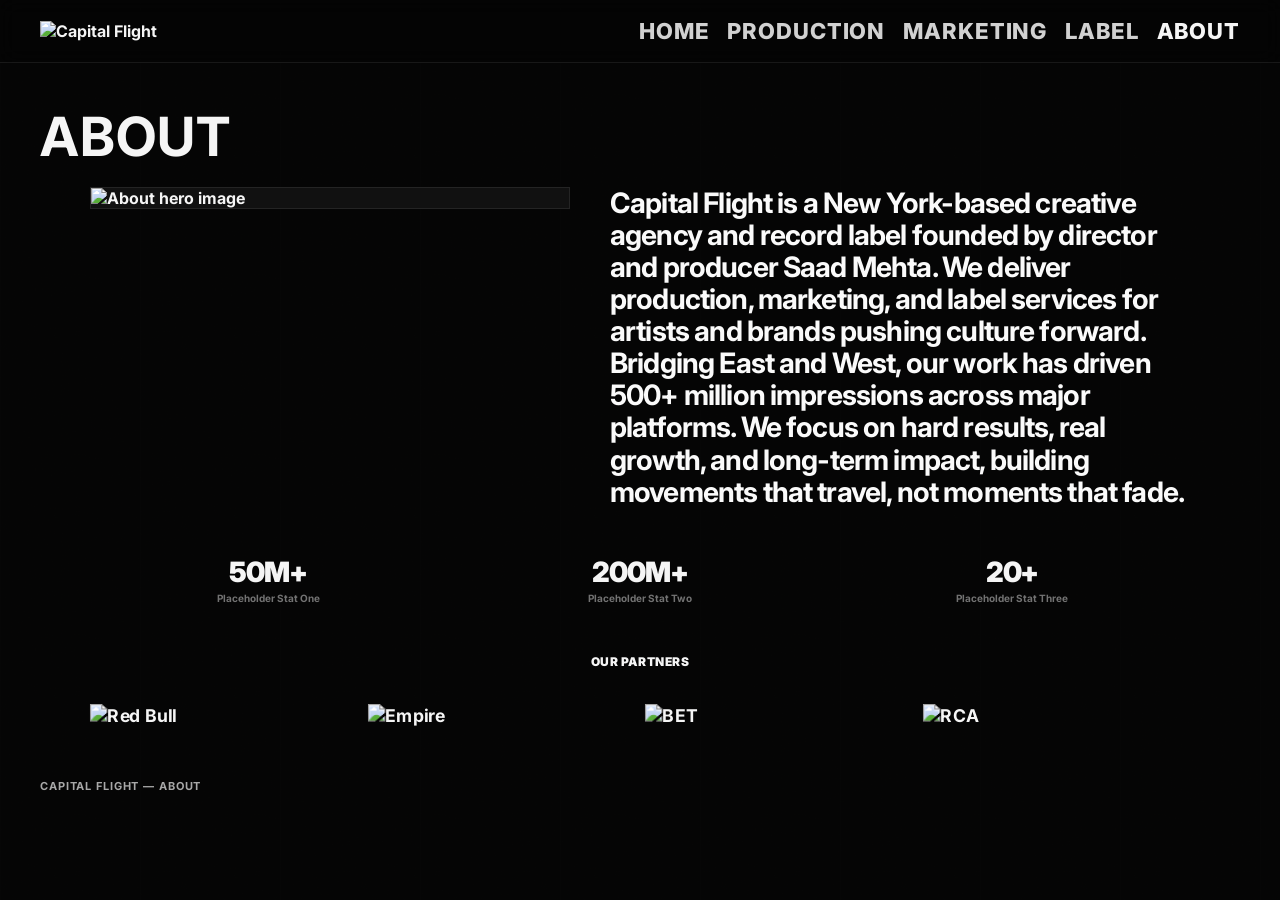
==== commit 7d5994c7: "Update about.html" ====
--- a/about.html
+++ b/about.html
@@ -133,15 +133,15 @@
           </div>
 
           <div class="partner-logo">
-            <img src="https://raw.githubusercontent.com/amadcore2099/CFNY/refs/heads/main/images/EMPIRE.png" alt="Empire">
+            <img src="https://raw.githubusercontent.com/amadcore2099/CFNY/refs/heads/main/images/EMPIRE%20LOGO.png" alt="Empire">
           </div>
 
           <div class="partner-logo">
-            <img src="https://raw.githubusercontent.com/amadcore2099/CFNY/refs/heads/main/images/BET.png" alt="BET">
+            <img src="https://raw.githubusercontent.com/amadcore2099/CFNY/refs/heads/main/images/BET%20LOGO%20NEW.png" alt="BET">
           </div>
 
           <div class="partner-logo">
-            <img src="https://raw.githubusercontent.com/amadcore2099/CFNY/refs/heads/main/images/RCA.png" alt="RCA">
+            <img src="https://raw.githubusercontent.com/amadcore2099/CFNY/refs/heads/main/images/RCA%20LOGO.png" alt="RCA">
           </div>
         </div>
       </section>
--- a/style.css
+++ b/style.css
@@ -878,7 +878,7 @@
 }
 
 .partners{
-  padding-top: 4px;
+  padding-top: 8px;
 }
 
 .partners-title{
@@ -894,28 +894,19 @@
 .partners-grid{
   display: grid;
   grid-template-columns: repeat(4, minmax(0, 1fr));
-  gap: 24px;
-  align-items: center;
+  gap: 10px;
+  align-items: stretch;
 }
 
 .partner-logo{
-  display: flex;
-  align-items: center;
-  justify-content: center;
-  min-height: 100px;
-  padding: 12px;
-  background: none;
-  border: none;
-  box-shadow: none;
+  padding: 12px; /* tighter */
 }
 
 .partner-logo img{
-  display: block;
-  width: auto;
-  height: auto;
-  max-width: 180px;
-  max-height: 56px;
+  width: 100% !important;
+  height: 100% !important;
   object-fit: contain;
+  transform: scale(1.1); /* subtle boost */
 }
 
 .contact-copy{
@@ -1012,6 +1003,21 @@
     grid-template-columns: 1fr;
     gap: 28px;
   }
+
+  .partners-grid{
+    grid-template-columns: repeat(4, minmax(0, 1fr));
+    gap: 8px;
+  }
+
+  .partner-logo{
+    min-height: 240px;
+    padding: 24px 20px;
+  }
+
+  .partner-logo img{
+    max-width: 84%;
+    max-height: 40%;
+  }
 }
 
 @media (max-width: 760px){
@@ -1065,17 +1071,19 @@
 
   .partners-grid{
     grid-template-columns: repeat(2, minmax(0, 1fr));
-    gap: 18px;
+    gap: 10px;
   }
 
   .partner-logo{
-    min-height: 88px;
-    padding: 10px;
+    min-height: 190px;
+    padding: 22px 18px;
   }
 
   .partner-logo img{
-    max-width: 150px;
-    max-height: 44px;
+    width: auto !important;
+    height: auto !important;
+    max-width: 86%;
+    max-height: 38%;
   }
 
   .project-card iframe,
@@ -1105,4 +1113,14 @@
   .partners-grid{
     grid-template-columns: 1fr;
   }
-}
+
+  .partner-logo{
+    min-height: 160px;
+    padding: 18px 16px;
+  }
+
+  .partner-logo img{
+    max-width: 88%;
+    max-height: 36%;
+  }
+}
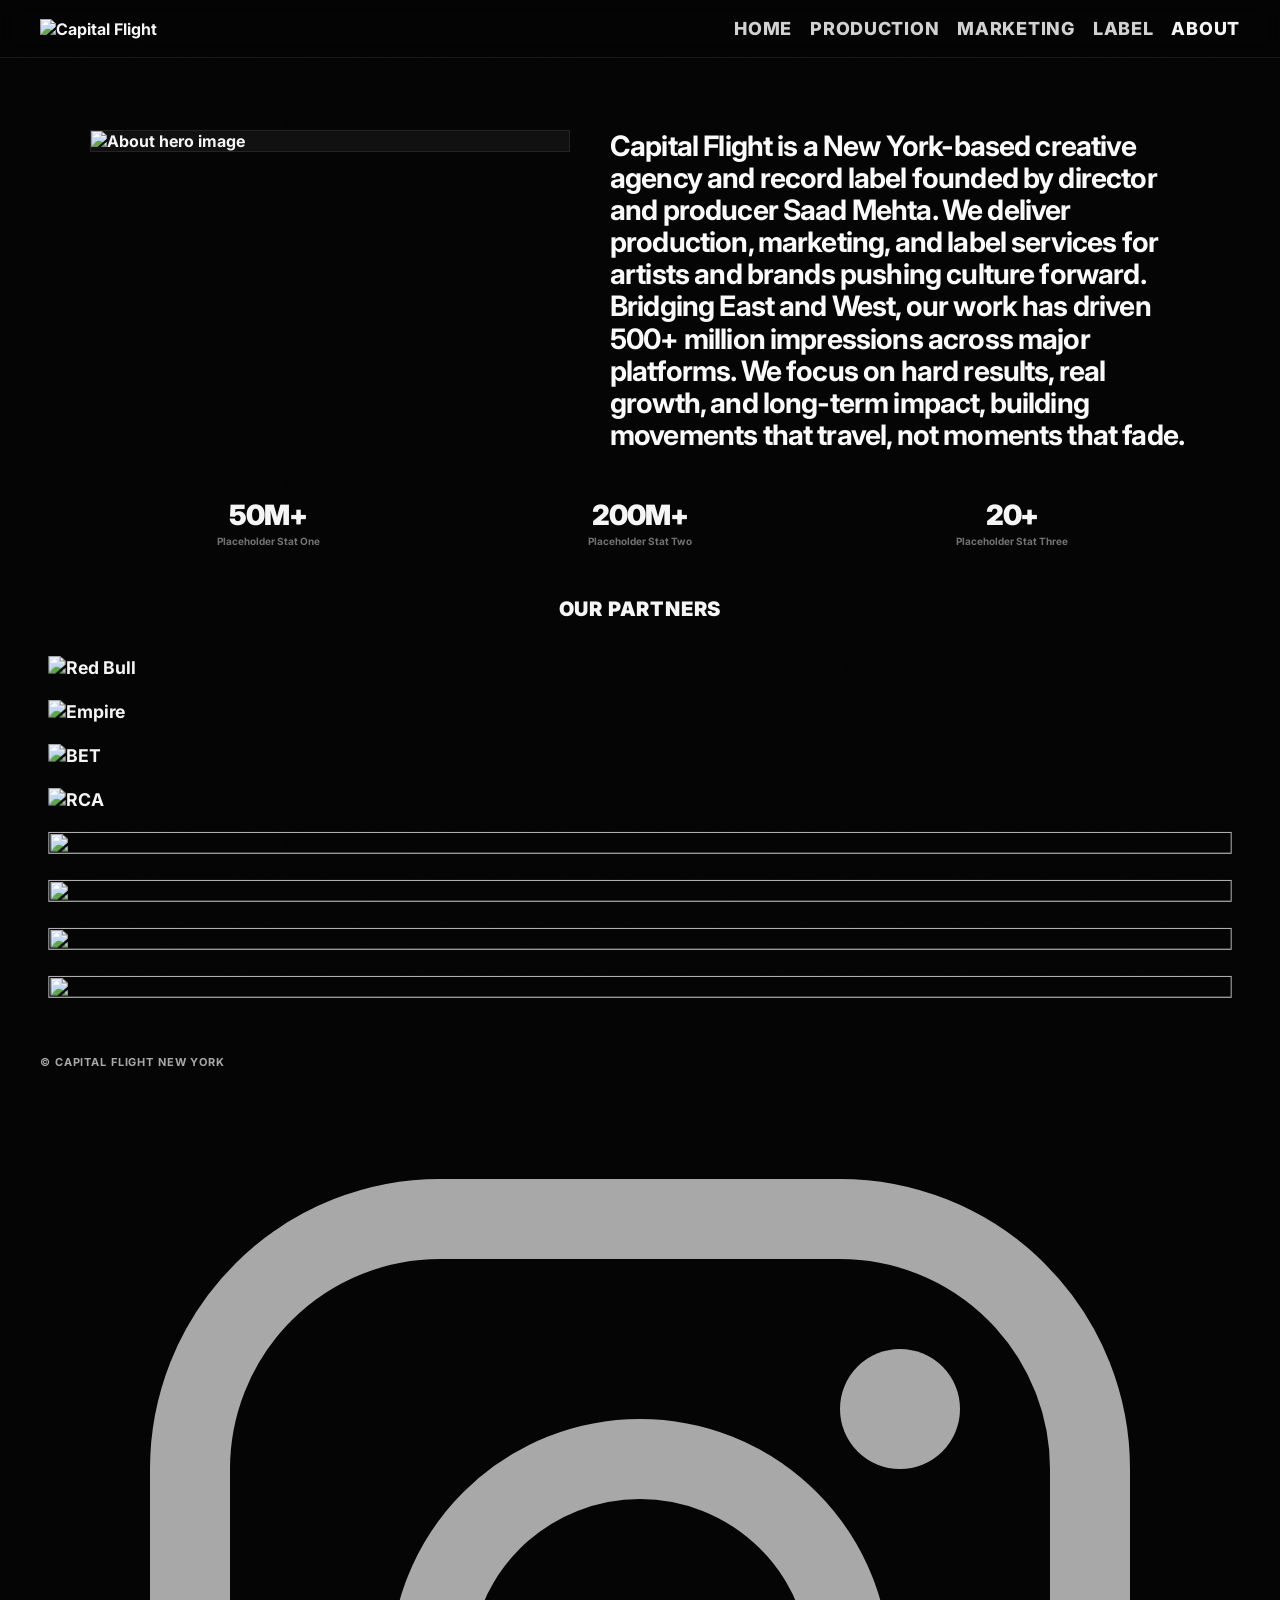
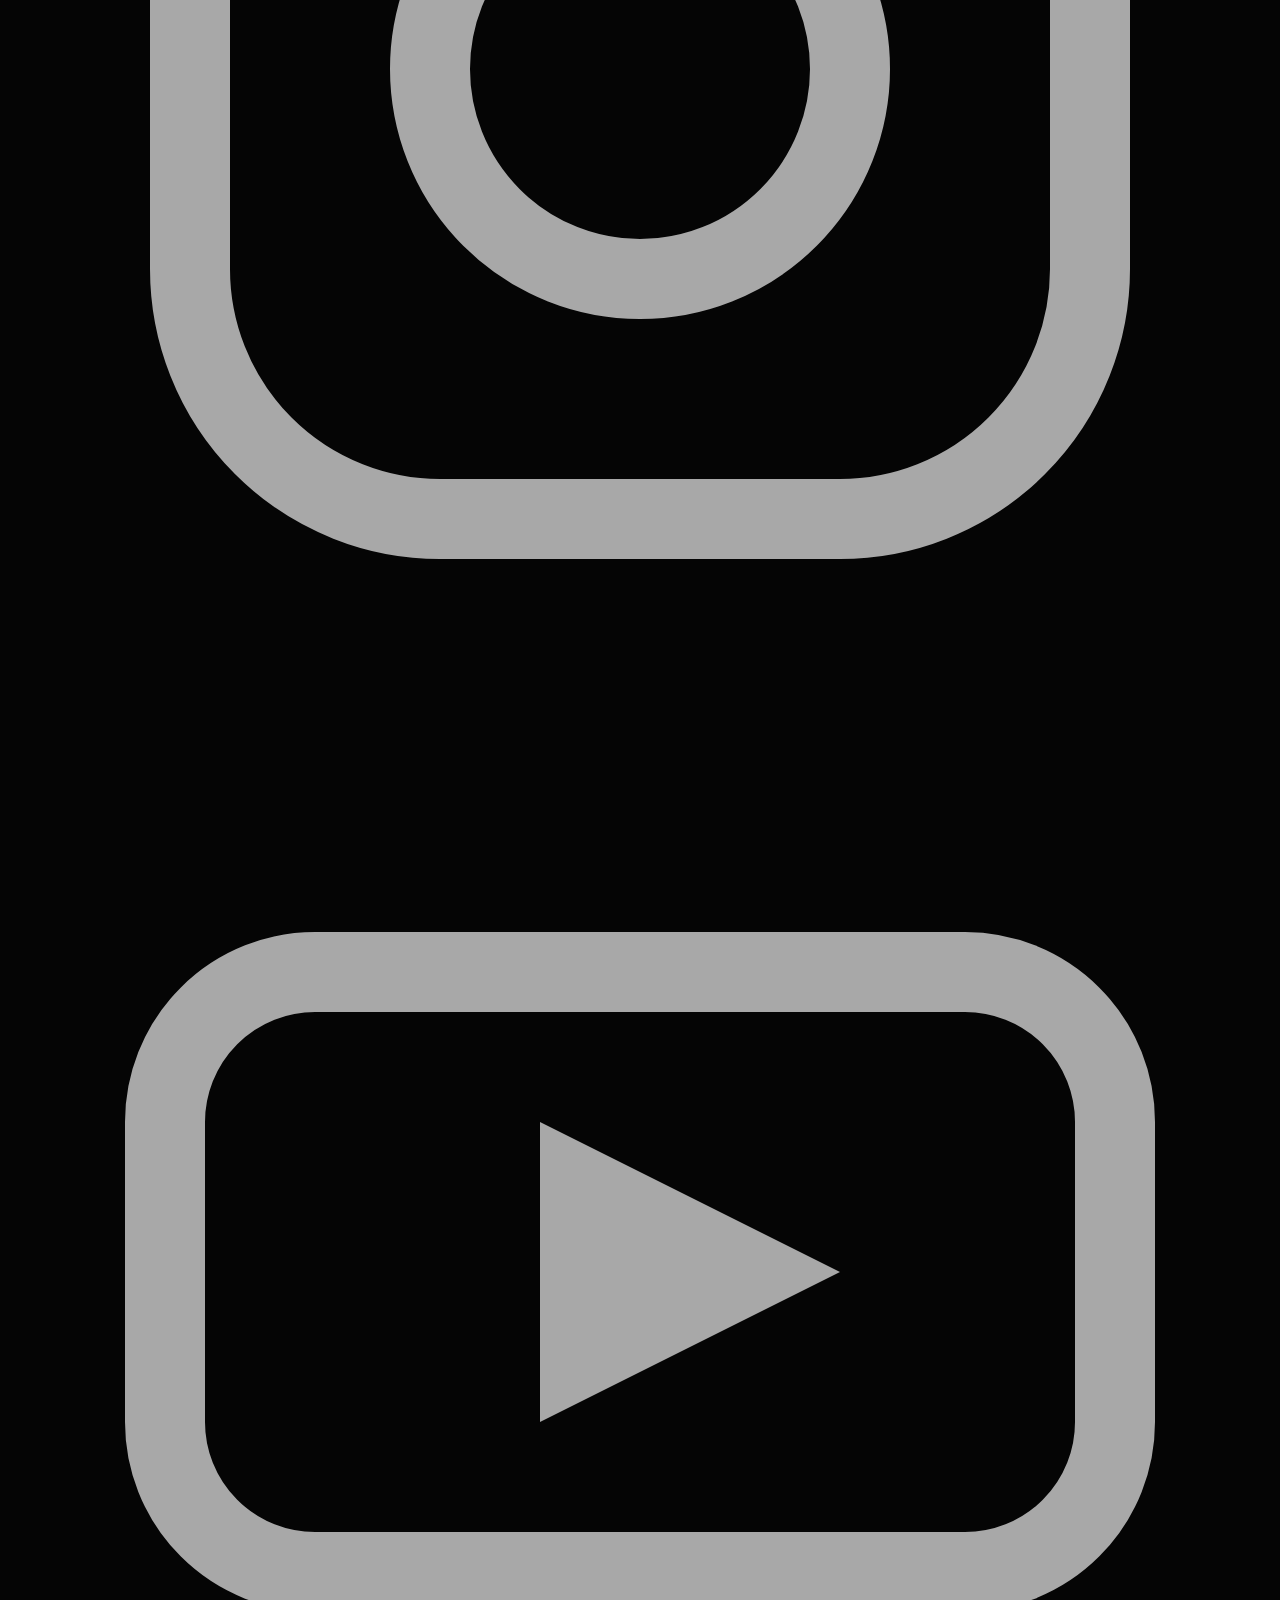
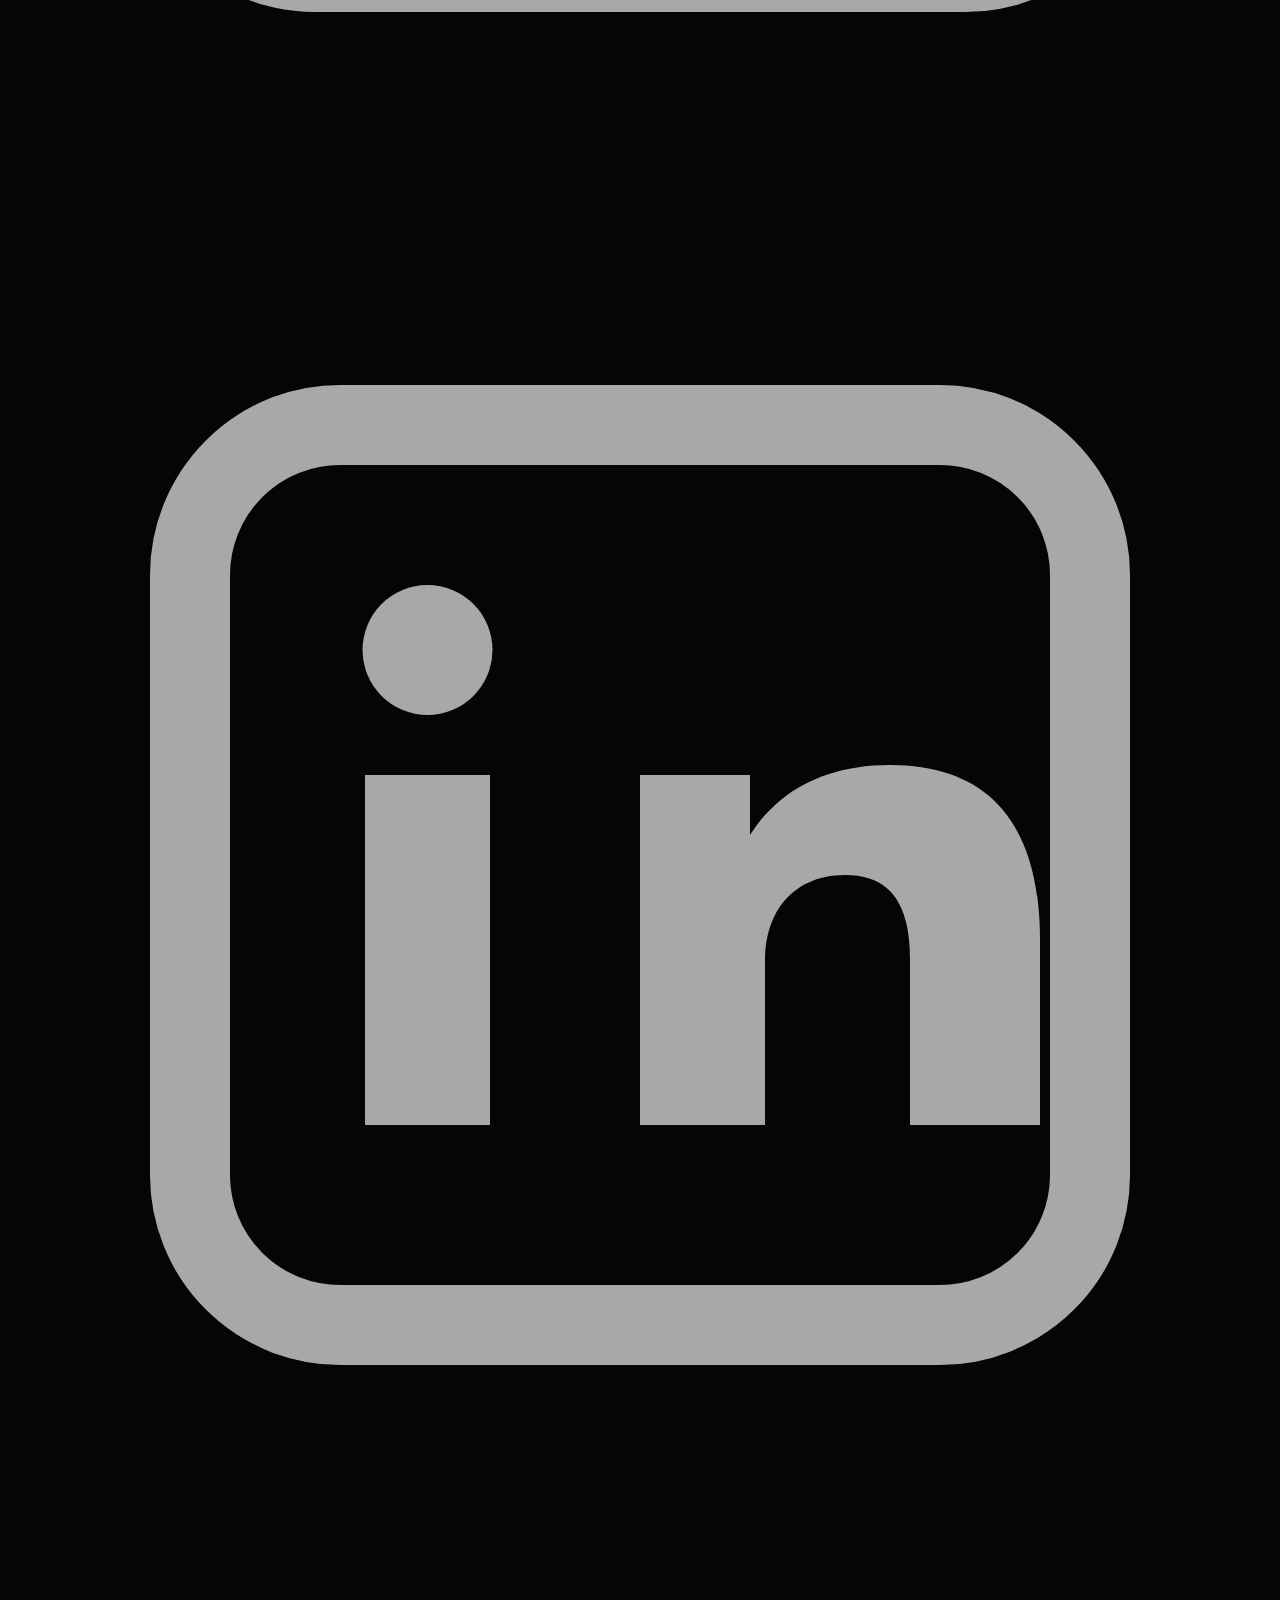
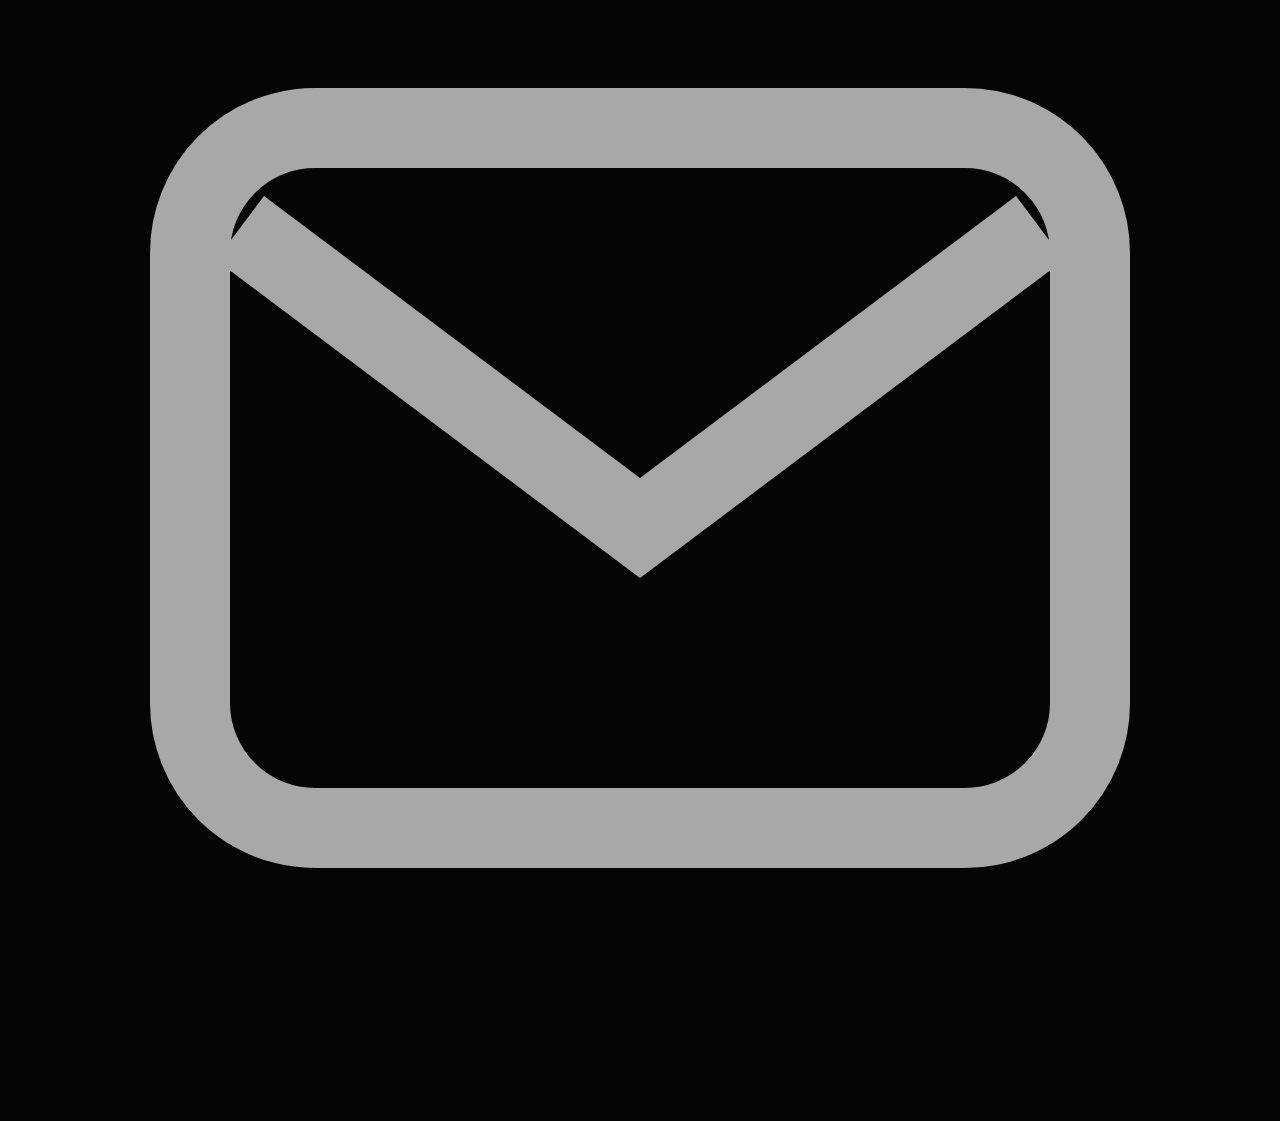
==== commit cf4e2332: "Update about.html" ====
--- a/about.html
+++ b/about.html
@@ -4,11 +4,13 @@
   <meta charset="UTF-8" />
   <meta name="viewport" content="width=device-width, initial-scale=1.0" />
   <title>Capital Flight — About</title>
+
   <link rel="preconnect" href="https://fonts.googleapis.com">
   <link rel="preconnect" href="https://fonts.gstatic.com" crossorigin>
   <link href="https://fonts.googleapis.com/css2?family=Inter:wght@700;800;900&display=swap" rel="stylesheet">
   <link rel="stylesheet" href="style.css">
 </head>
+
 <body data-page="about">
 
   <!-- HEADER -->
@@ -85,18 +87,7 @@
         </figure>
 
         <section class="about-copy-wrap" aria-label="About text">
-          <div class="about-copy-mask" id="aboutCopyMask"></div>
-
-          <p class="about-copy about-copy-base">
-            Capital Flight is a New York-based creative agency and record label founded by
-            director and producer Saad Mehta. We deliver production, marketing, and label
-            services for artists and brands pushing culture forward. Bridging East and West,
-            our work has driven 500+ million impressions across major platforms. We focus on
-            hard results, real growth, and long-term impact, building movements that travel,
-            not moments that fade.
-          </p>
-
-          <p class="about-copy about-copy-top" id="aboutCopyTop" aria-hidden="true">
+          <p class="about-copy">
             Capital Flight is a New York-based creative agency and record label founded by
             director and producer Saad Mehta. We deliver production, marketing, and label
             services for artists and brands pushing culture forward. Bridging East and West,
@@ -124,31 +115,90 @@
         </div>
       </section>
 
+      <!-- PARTNERS MARQUEE -->
       <section class="partners" aria-label="Partners">
         <h2 class="partners-title">Our Partners</h2>
 
-        <div class="partners-grid">
-          <div class="partner-logo">
-            <img src="https://raw.githubusercontent.com/amadcore2099/CFNY/refs/heads/main/images/RED%20BULL%20LOGO.png" alt="Red Bull">
-          </div>
-
-          <div class="partner-logo">
-            <img src="https://raw.githubusercontent.com/amadcore2099/CFNY/refs/heads/main/images/EMPIRE%20LOGO.png" alt="Empire">
-          </div>
-
-          <div class="partner-logo">
-            <img src="https://raw.githubusercontent.com/amadcore2099/CFNY/refs/heads/main/images/BET%20LOGO%20NEW.png" alt="BET">
-          </div>
-
-          <div class="partner-logo">
-            <img src="https://raw.githubusercontent.com/amadcore2099/CFNY/refs/heads/main/images/RCA%20LOGO.png" alt="RCA">
+        <div class="partners-marquee">
+          <div class="partners-track">
+
+            <div class="partner-logo">
+              <img src="https://raw.githubusercontent.com/amadcore2099/CFNY/refs/heads/main/images/RED%20BULL%20LOGO.png" alt="Red Bull">
+            </div>
+            <div class="partner-logo">
+              <img src="https://raw.githubusercontent.com/amadcore2099/CFNY/refs/heads/main/images/EMPIRE%20LOGO.png" alt="Empire">
+            </div>
+            <div class="partner-logo">
+              <img src="https://raw.githubusercontent.com/amadcore2099/CFNY/refs/heads/main/images/BET%20LOGO%20NEW.png" alt="BET">
+            </div>
+            <div class="partner-logo">
+              <img src="https://raw.githubusercontent.com/amadcore2099/CFNY/refs/heads/main/images/RCA%20LOGO.png" alt="RCA">
+            </div>
+
+            <!-- duplicate -->
+            <div class="partner-logo" aria-hidden="true">
+              <img src="https://raw.githubusercontent.com/amadcore2099/CFNY/refs/heads/main/images/RED%20BULL%20LOGO.png" alt="">
+            </div>
+            <div class="partner-logo" aria-hidden="true">
+              <img src="https://raw.githubusercontent.com/amadcore2099/CFNY/refs/heads/main/images/EMPIRE%20LOGO.png" alt="">
+            </div>
+            <div class="partner-logo" aria-hidden="true">
+              <img src="https://raw.githubusercontent.com/amadcore2099/CFNY/refs/heads/main/images/BET%20LOGO%20NEW.png" alt="">
+            </div>
+            <div class="partner-logo" aria-hidden="true">
+              <img src="https://raw.githubusercontent.com/amadcore2099/CFNY/refs/heads/main/images/RCA%20LOGO.png" alt="">
+            </div>
+
           </div>
         </div>
       </section>
     </section>
   </main>
 
-  <footer class="footer">Capital Flight — About</footer>
+  <!-- FOOTER -->
+  <footer class="footer">
+    <div class="footer-inner">
+
+      <div class="footer-copy">
+        © Capital Flight New York
+      </div>
+
+      <div class="footer-socials">
+
+        <a href="https://instagram.com/" target="_blank" aria-label="Instagram">
+          <svg viewBox="0 0 24 24">
+            <rect x="3" y="3" width="18" height="18" rx="5" stroke="currentColor" stroke-width="1.6" fill="none"/>
+            <circle cx="12" cy="12" r="4.2" stroke="currentColor" stroke-width="1.6" fill="none"/>
+            <circle cx="17.2" cy="6.8" r="1.2" fill="currentColor"/>
+          </svg>
+        </a>
+
+        <a href="https://youtube.com/" target="_blank" aria-label="YouTube">
+          <svg viewBox="0 0 24 24">
+            <rect x="2.5" y="6" width="19" height="12" rx="3" stroke="currentColor" stroke-width="1.6" fill="none"/>
+            <polygon points="10,9 16,12 10,15" fill="currentColor"/>
+          </svg>
+        </a>
+
+        <a href="https://linkedin.com/" target="_blank" aria-label="LinkedIn">
+          <svg viewBox="0 0 24 24">
+            <rect x="3" y="3" width="18" height="18" rx="3" stroke="currentColor" stroke-width="1.6" fill="none"/>
+            <rect x="6.5" y="10" width="2.5" height="7" fill="currentColor"/>
+            <circle cx="7.75" cy="7.5" r="1.3" fill="currentColor"/>
+            <path d="M12 10h2.2v1.2c.5-.8 1.4-1.4 2.8-1.4 2 0 3 1.2 3 3.5V17h-2.6v-3.3c0-1-.3-1.7-1.3-1.7s-1.6.7-1.6 1.7V17H12z" fill="currentColor"/>
+          </svg>
+        </a>
+
+        <a href="mailto:info@capitalflight.com" aria-label="Email">
+          <svg viewBox="0 0 24 24">
+            <rect x="3" y="5" width="18" height="14" rx="2.5" stroke="currentColor" stroke-width="1.6" fill="none"/>
+            <path d="M4 7l8 6 8-6" stroke="currentColor" stroke-width="1.6" fill="none"/>
+          </svg>
+        </a>
+
+      </div>
+    </div>
+  </footer>
 
   <script src="app.js"></script>
 </body>
--- a/style.css
+++ b/style.css
@@ -13,7 +13,7 @@
 
   /* background effects */
   --grid-size: 36px;
-  --grid-line-color: rgba(185,185,185,0.035);
+  --grid-line-color: rgba(255, 255, 255, 0.035);
   --grid-opacity: 1;
 
   --grain-opacity: 0.08;
@@ -26,6 +26,7 @@
   --card-border: rgba(255,255,255,0.10);
   --card-hover-border: rgba(255,255,255,0.18);
   --card-thumb-bg: rgba(255,255,255,0.04);
+  --thumb-radius: 14px;
 
   /* header controls */
   --header-bg: rgba(5,5,5,0.78);
@@ -45,7 +46,7 @@
 
   /* nav controls */
   --nav-gap: 18px;
-  --nav-link-size: 22px;
+  --nav-link-size: 18px;
   --nav-letter-spacing: .04em;
   --nav-opacity: .85;
 
@@ -378,6 +379,7 @@
 
 .intro-title{
   margin: 0;
+  display: none;
   font-size: clamp(30px, 5vw, 54px);
   line-height: .96;
   letter-spacing: .02em;
@@ -399,12 +401,11 @@
 
 .archive-year{
   padding: 40px 0 10px;
-  border-top: 1px solid var(--line);
+  border-top: none;
 }
 
 .archive-year:first-of-type{
   padding-top: 12px;
-  border-top: 0;
 }
 
 .year-label{
@@ -426,14 +427,15 @@
 
 .project-card{
   position: relative;
-  display: block;
+  display: flex;
+  flex-direction: column;
   overflow: hidden;
   cursor: pointer;
 
-  background: var(--card-bg);
+  background: transparent;
   border: none;
-  backdrop-filter: blur(6px);
-  -webkit-backdrop-filter: blur(6px);
+  backdrop-filter: none;
+  -webkit-backdrop-filter: none;
 
   transition:
     transform var(--transition),
@@ -444,9 +446,7 @@
 
 .project-card:hover,
 .project-card:focus-visible{
-  transform: translateY(-4px);
-  box-shadow: 0 20px 50px rgba(0,0,0,0.34);
-  background: rgba(255,255,255,0.05);
+  transform: none;
 }
 
 .project-thumb{
@@ -454,70 +454,87 @@
   aspect-ratio: 16 / 10;
   overflow: hidden;
   background: var(--card-thumb-bg);
-}
-
-.project-thumb::after{
-  content: "";
+  border-radius: var(--thumb-radius);
+  isolation: isolate;
+}
+
+.project-thumb img,
+.project-thumb video,
+.project-thumb iframe{
   position: absolute;
   inset: 0;
-  background:
-    linear-gradient(
-      to top,
-      rgba(0,0,0,0.36) 0%,
-      rgba(0,0,0,0.08) 38%,
-      rgba(0,0,0,0) 70%
-    );
-  opacity: 0;
-  transition: opacity var(--transition);
-  pointer-events: none;
-  z-index: 1;
-}
-
-.project-thumb img{
   width: 100%;
   height: 100%;
+  display: block;
   object-fit: cover;
+  border-radius: inherit;
   transition:
     transform .45s ease,
     opacity var(--transition),
     filter var(--transition);
 }
 
+.project-thumb{
+  position: relative;
+  aspect-ratio: 16 / 10;
+  overflow: hidden;
+  background: var(--card-thumb-bg);
+  border-radius: var(--thumb-radius);
+  isolation: isolate;
+}
+
+.project-thumb img,
+.project-thumb video,
+.project-thumb iframe{
+  position: absolute;
+  inset: 0;
+  width: 100%;
+  height: 100%;
+  display: block;
+  object-fit: cover;
+  object-position: center center;
+  border-radius: inherit;
+
+  transform: scale(1.06); /* crops out YouTube edge junk */
+  transform-origin: center center;
+
+  transition:
+    transform .45s ease,
+    opacity var(--transition),
+    filter var(--transition);
+}
+
+.project-thumb::after{
+  display: none;
+}
+
 .project-card:hover .project-thumb::after,
 .project-card:focus-visible .project-thumb::after{
+  opacity: 0;
+}
+
+.project-card:hover .project-thumb img,
+.project-card:hover .project-thumb video,
+.project-card:hover .project-thumb iframe,
+.project-card:focus-visible .project-thumb img,
+.project-card:focus-visible .project-thumb video,
+.project-card:focus-visible .project-thumb iframe{
+  transform: scale(1.06);
   opacity: 1;
-}
-
-.project-card:hover .project-thumb img,
-.project-card:focus-visible .project-thumb img{
-  transform: scale(1.04);
-  opacity: .5;
-  filter: brightness(0.62);
+  filter: none;
 }
 
 .project-info{
-  position: absolute;
-  inset: 0;
-  z-index: 3;
-
-  display: flex;
-  flex-direction: column;
-  align-items: center;
-  justify-content: center;
-
-  padding: 20px;
-  text-align: center;
+  position: relative;
+  inset: auto;
+  z-index: auto;
+  display: block;
+  padding: 14px 0 0;
+  text-align: left;
   pointer-events: none;
-
-  opacity: 0;
+  opacity: 1;
   background: transparent;
-
-  transition: opacity var(--transition);
-}
-
-.project-card:hover .project-info,
-.project-card:focus-visible .project-info{
-  opacity: 1;
+  transition: none;
 }
 
 
@@ -526,27 +543,7 @@
 ================================================== */
 
 .project-overlay{
-  position: absolute;
-  inset: 0;
-  display: grid;
-  place-items: center;
-  pointer-events: none;
-
-  background: rgba(0,0,0,0);
-  backdrop-filter: blur(0px);
-  -webkit-backdrop-filter: blur(0px);
-
-  transition:
-    background var(--transition),
-    backdrop-filter var(--transition),
-    -webkit-backdrop-filter var(--transition);
-}
-
-.project-card:hover .project-overlay,
-.project-card:focus-visible .project-overlay{
-  background: rgba(0,0,0,0.22);
-  backdrop-filter: blur(4px);
-  -webkit-backdrop-filter: blur(4px);
+  display: none;
 }
 
 
@@ -556,52 +553,29 @@
 
 .project-title{
   margin: 0;
-
-  font-size: clamp(18px, 2.6vw, 34px);
-  line-height: 1.08;
-  letter-spacing: -0.005em;
+  font-size: clamp(14px, 1.2vw, 17px);
+  line-height: 1.1;
+  letter-spacing: 0.01em;
   text-transform: uppercase;
-
   color: rgba(255,255,255,0.92);
-
-  transform: translateY(14px);
-  opacity: 0;
-
-  transition:
-    transform var(--transition),
-    opacity var(--transition);
-
-  transition-delay: 40ms;
+  font-weight: 700;
 }
 
 .project-sub{
-  margin: 10px 0 0;
-
-  font-size: clamp(13px, 1.2vw, 16px);
-  letter-spacing: .12em;
-  text-transform: uppercase;
-
-  color: #ffffff;
-
-  transform: translateY(14px);
-  opacity: 0;
-
-  transition:
-    transform var(--transition),
-    opacity var(--transition);
-
-  transition-delay: 90ms;
+  margin: 4px 0 0;
+  font-size: 13px;
+  line-height: 1.35;
+  letter-spacing: 0em;
+  color: rgba(255,255,255,0.55);
+  text-transform: none;
+  font-weight: 600;
 }
 
 .project-card:hover .project-title,
-.project-card:focus-visible .project-title{
-  transform: translateY(0);
-  opacity: 1;
-}
-
+.project-card:focus-visible .project-title,
 .project-card:hover .project-sub,
 .project-card:focus-visible .project-sub{
-  transform: translateY(0);
+  transform: none;
   opacity: 1;
 }
 
@@ -885,7 +859,7 @@
   margin: 0 0 24px;
   text-align: center;
   color: var(--text);
-  font-size: 12px;
+  font-size: 20px;
   font-weight: 900;
   letter-spacing: 0.04em;
   text-transform: uppercase;
@@ -899,14 +873,14 @@
 }
 
 .partner-logo{
-  padding: 12px; /* tighter */
+  padding: 12px;
 }
 
 .partner-logo img{
   width: 100% !important;
   height: 100% !important;
   object-fit: contain;
-  transform: scale(1.1); /* subtle boost */
+  transform: scale(1.1);
 }
 
 .contact-copy{
@@ -1088,8 +1062,7 @@
 
   .project-card iframe,
   .project-card video,
-  .project-card .project-thumb,
-  .project-card .project-overlay{
+  .project-card .project-thumb{
     pointer-events: none;
   }
 
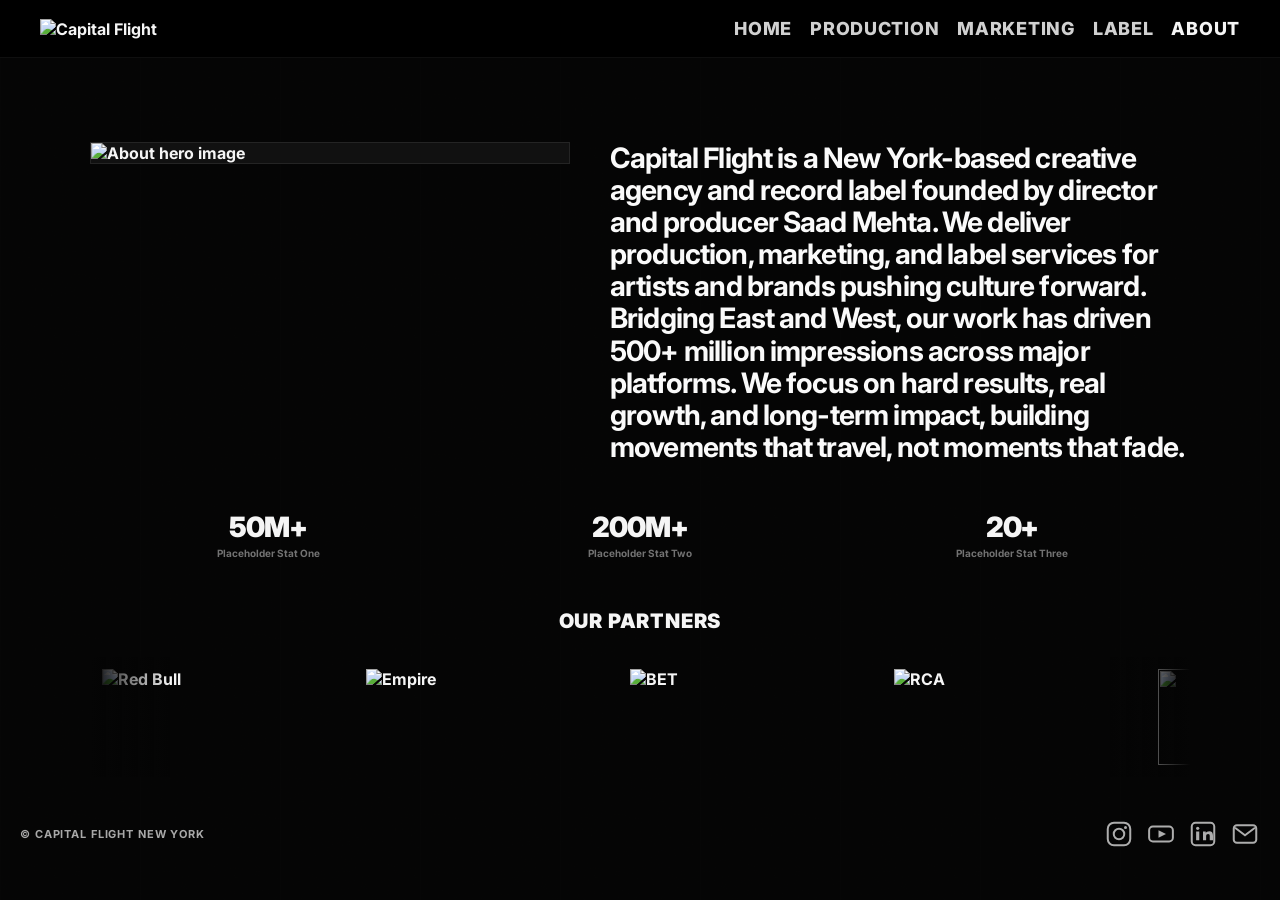
==== commit 608e7ae1: "Update about.html" ====
--- a/about.html
+++ b/about.html
@@ -67,6 +67,7 @@
         <a href="marketing.html">Marketing</a>
         <a href="label.html">Label</a>
         <a href="about.html" aria-current="page">About</a>
+        <a href="contact.html">Contact</a>
       </nav>
     </div>
   </div>
--- a/style.css
+++ b/style.css
@@ -83,6 +83,13 @@
   --stat-label-size: 10px;
 
   --soft: rgba(255,255,255,0.44);
+
+  /* partners marquee */
+  --partners-logo-width: 220px;
+  --partners-logo-height: 120px;
+  --partners-gap: 44px;
+  --partners-speed: 22s;
+  --partners-fade-width: 80px;
 }
 
 
@@ -185,12 +192,14 @@
 ================================================== */
 
 .site-header{
-  position: sticky;
+  position: fixed;
   top: 0;
-  z-index: var(--header-z);
-  background: var(--header-bg);
-  backdrop-filter: blur(var(--header-blur));
-  border-bottom: 1px solid var(--header-border);
+  left: 0;
+  width: 100%;
+  z-index: 1000;
+
+  background: #000; /* solid black */
+  border-bottom: 1px solid rgba(255,255,255,0.06);
 }
 
 .header-inner{
@@ -467,37 +476,10 @@
   height: 100%;
   display: block;
   object-fit: cover;
-  border-radius: inherit;
-  transition:
-    transform .45s ease,
-    opacity var(--transition),
-    filter var(--transition);
-}
-
-.project-thumb{
-  position: relative;
-  aspect-ratio: 16 / 10;
-  overflow: hidden;
-  background: var(--card-thumb-bg);
-  border-radius: var(--thumb-radius);
-  isolation: isolate;
-}
-
-.project-thumb img,
-.project-thumb video,
-.project-thumb iframe{
-  position: absolute;
-  inset: 0;
-  width: 100%;
-  height: 100%;
-  display: block;
-  object-fit: cover;
   object-position: center center;
   border-radius: inherit;
-
-  transform: scale(1.06); /* crops out YouTube edge junk */
+  transform: scale(1.06);
   transform-origin: center center;
-
   transition:
     transform .45s ease,
     opacity var(--transition),
@@ -581,20 +563,80 @@
 
 
 /* ==================================================
-   FOOTER
-================================================== */
+   FOOTER (REFINED)
+================================================== */
+
+:root{
+  --footer-pad-x: 20px;
+  --footer-pad-bottom: 28px;
+
+  --footer-copy-size: 11px;
+  --footer-letter-spacing: .08em;
+
+  --footer-social-gap: 12px;
+  --footer-icon-size: 16px;
+
+  --footer-opacity: .7;
+}
 
 .footer{
-  max-width: var(--max-width);
-  margin: auto;
-  padding: 0 20px 40px;
+  width: 100%;
+  padding: 0 var(--footer-pad-x) var(--footer-pad-bottom);
+}
+
+.footer-inner{
+  display: flex;
+  align-items: center;
+  justify-content: space-between;
+  width: 100%;
+}
+
+.footer-copy{
   color: var(--muted);
-  font-size: 11px;
-  letter-spacing: .08em;
+  font-size: var(--footer-copy-size);
+  letter-spacing: var(--footer-letter-spacing);
   text-transform: uppercase;
 }
 
-
+.footer-socials{
+  display: flex;
+  align-items: center;
+  gap: var(--footer-social-gap);
+}
+
+.footer-socials a{
+  display: inline-flex;
+  align-items: center;
+  justify-content: center;
+  font-size: var(--footer-icon-size);
+  color: var(--text);
+
+  opacity: var(--footer-opacity);
+  transition: opacity var(--transition), transform var(--transition);
+}
+
+.footer-socials a:hover{
+  opacity: 1;
+  transform: translateY(-1px);
+}
+
+.footer-socials svg{
+  width: 30px;
+  height: 30px;
+  display: block;
+}
+
+/* ==================================================
+   MOBILE
+================================================== */
+
+@media (max-width: 760px){
+  .footer-inner{
+    flex-direction: column;
+    align-items: flex-start;
+    gap: 10px;
+  }
+}
 /* ==================================================
    VIDEO LIGHTBOX
 ================================================== */
@@ -853,6 +895,7 @@
 
 .partners{
   padding-top: 8px;
+  overflow: hidden;
 }
 
 .partners-title{
@@ -865,14 +908,48 @@
   text-transform: uppercase;
 }
 
-.partners-grid{
-  display: grid;
-  grid-template-columns: repeat(4, minmax(0, 1fr));
-  gap: 10px;
-  align-items: stretch;
+.partners-marquee{
+  position: relative;
+  overflow: hidden;
+  width: 100%;
+}
+
+.partners-marquee::before,
+.partners-marquee::after{
+  content: "";
+  position: absolute;
+  top: 0;
+  bottom: 0;
+  width: var(--partners-fade-width);
+  z-index: 2;
+  pointer-events: none;
+}
+
+.partners-marquee::before{
+  left: 0;
+  background: linear-gradient(to right, var(--bg), transparent);
+}
+
+.partners-marquee::after{
+  right: 0;
+  background: linear-gradient(to left, var(--bg), transparent);
+}
+
+.partners-track{
+  display: flex;
+  align-items: center;
+  width: max-content;
+  gap: var(--partners-gap);
+  animation: partnersMarquee var(--partners-speed) linear infinite;
 }
 
 .partner-logo{
+  flex: 0 0 auto;
+  width: var(--partners-logo-width);
+  height: var(--partners-logo-height);
+  display: flex;
+  align-items: center;
+  justify-content: center;
   padding: 12px;
 }
 
@@ -880,7 +957,16 @@
   width: 100% !important;
   height: 100% !important;
   object-fit: contain;
-  transform: scale(1.1);
+  transform: none;
+}
+
+@keyframes partnersMarquee{
+  from{
+    transform: translateX(0);
+  }
+  to{
+    transform: translateX(calc(-50% - (var(--partners-gap) / 2)));
+  }
 }
 
 .contact-copy{
@@ -963,6 +1049,100 @@
   text-transform: uppercase;
 }
 
+.page{
+  padding-top: 110px;
+}
+
+
+/* ==================================================
+   CONTACT
+================================================== */
+
+.contact-shell{
+max-width: 680px;
+margin: 80px auto 0; /* pushes it down */
+
+.contact-intro{
+  margin-bottom: 30px;
+}
+
+.contact-intro h1{
+  margin: 0 0 10px;
+  font-size: clamp(32px, 5vw, 54px);
+  text-transform: uppercase;
+}
+
+.contact-intro p{
+  margin: 0;
+  color: var(--muted);
+  font-size: 19px;
+  line-height: 1.6;
+}
+
+/* FORM */
+
+.contact-form{
+  display: flex;
+  flex-direction: column;
+  gap: 16px;
+}
+
+.form-row{
+  width: 100%;
+}
+
+.contact-form input,
+.contact-form textarea,
+.contact-form select{
+  width: 100%;
+  padding: 14px 14px;
+
+  background: transparent;
+  border: 1px solid var(--line);
+  color: var(--text);
+
+  font: inherit;
+  font-size: 14px;
+
+  transition: border-color var(--transition), background var(--transition);
+}
+
+.contact-form textarea{
+  min-height: 140px;
+  resize: vertical;
+}
+
+.contact-form input:focus,
+.contact-form textarea:focus,
+.contact-form select:focus{
+  outline: none;
+  border-color: rgba(255,255,255,0.2);
+  background: rgba(255,255,255,0.02);
+}
+
+/* BUTTON */
+
+.form-submit{
+  margin-top: 8px;
+  padding: 14px;
+
+  border: 1px solid rgba(255,255,255,0.2);
+  background: #000;
+  color: #fff;
+
+  font-weight: 700;
+  letter-spacing: .08em;
+  text-transform: uppercase;
+
+  cursor: pointer;
+
+  transition: background var(--transition), transform var(--transition);
+}
+
+.form-submit:hover{
+  background: #111;
+  transform: translateY(-1px);
+}
 
 /* ==================================================
    RESPONSIVE
@@ -976,21 +1156,6 @@
   .about-main{
     grid-template-columns: 1fr;
     gap: 28px;
-  }
-
-  .partners-grid{
-    grid-template-columns: repeat(4, minmax(0, 1fr));
-    gap: 8px;
-  }
-
-  .partner-logo{
-    min-height: 240px;
-    padding: 24px 20px;
-  }
-
-  .partner-logo img{
-    max-width: 84%;
-    max-height: 40%;
   }
 }
 
@@ -1013,6 +1178,12 @@
     --about-body-size: clamp(26px, 7.2vw, 40px);
     --about-body-line: 1.06;
     --stat-number-size: 24px;
+
+    --partners-logo-width: 170px;
+    --partners-logo-height: 90px;
+    --partners-gap: 28px;
+    --partners-fade-width: 36px;
+    --partners-speed: 18s;
   }
 
   .header-inner{
@@ -1041,23 +1212,6 @@
 
   .about-stats{
     grid-template-columns: 1fr;
-  }
-
-  .partners-grid{
-    grid-template-columns: repeat(2, minmax(0, 1fr));
-    gap: 10px;
-  }
-
-  .partner-logo{
-    min-height: 190px;
-    padding: 22px 18px;
-  }
-
-  .partner-logo img{
-    width: auto !important;
-    height: auto !important;
-    max-width: 86%;
-    max-height: 38%;
   }
 
   .project-card iframe,
@@ -1083,17 +1237,16 @@
 }
 
 @media (max-width: 560px){
-  .partners-grid{
-    grid-template-columns: 1fr;
-  }
-
-  .partner-logo{
-    min-height: 160px;
-    padding: 18px 16px;
-  }
-
-  .partner-logo img{
-    max-width: 88%;
-    max-height: 36%;
-  }
-}
+  :root{
+    --partners-logo-width: 140px;
+    --partners-logo-height: 72px;
+    --partners-gap: 22px;
+    --partners-fade-width: 20px;
+  }
+}
+
+@media (prefers-reduced-motion: reduce){
+  .partners-track{
+    animation: none;
+  }
+}
